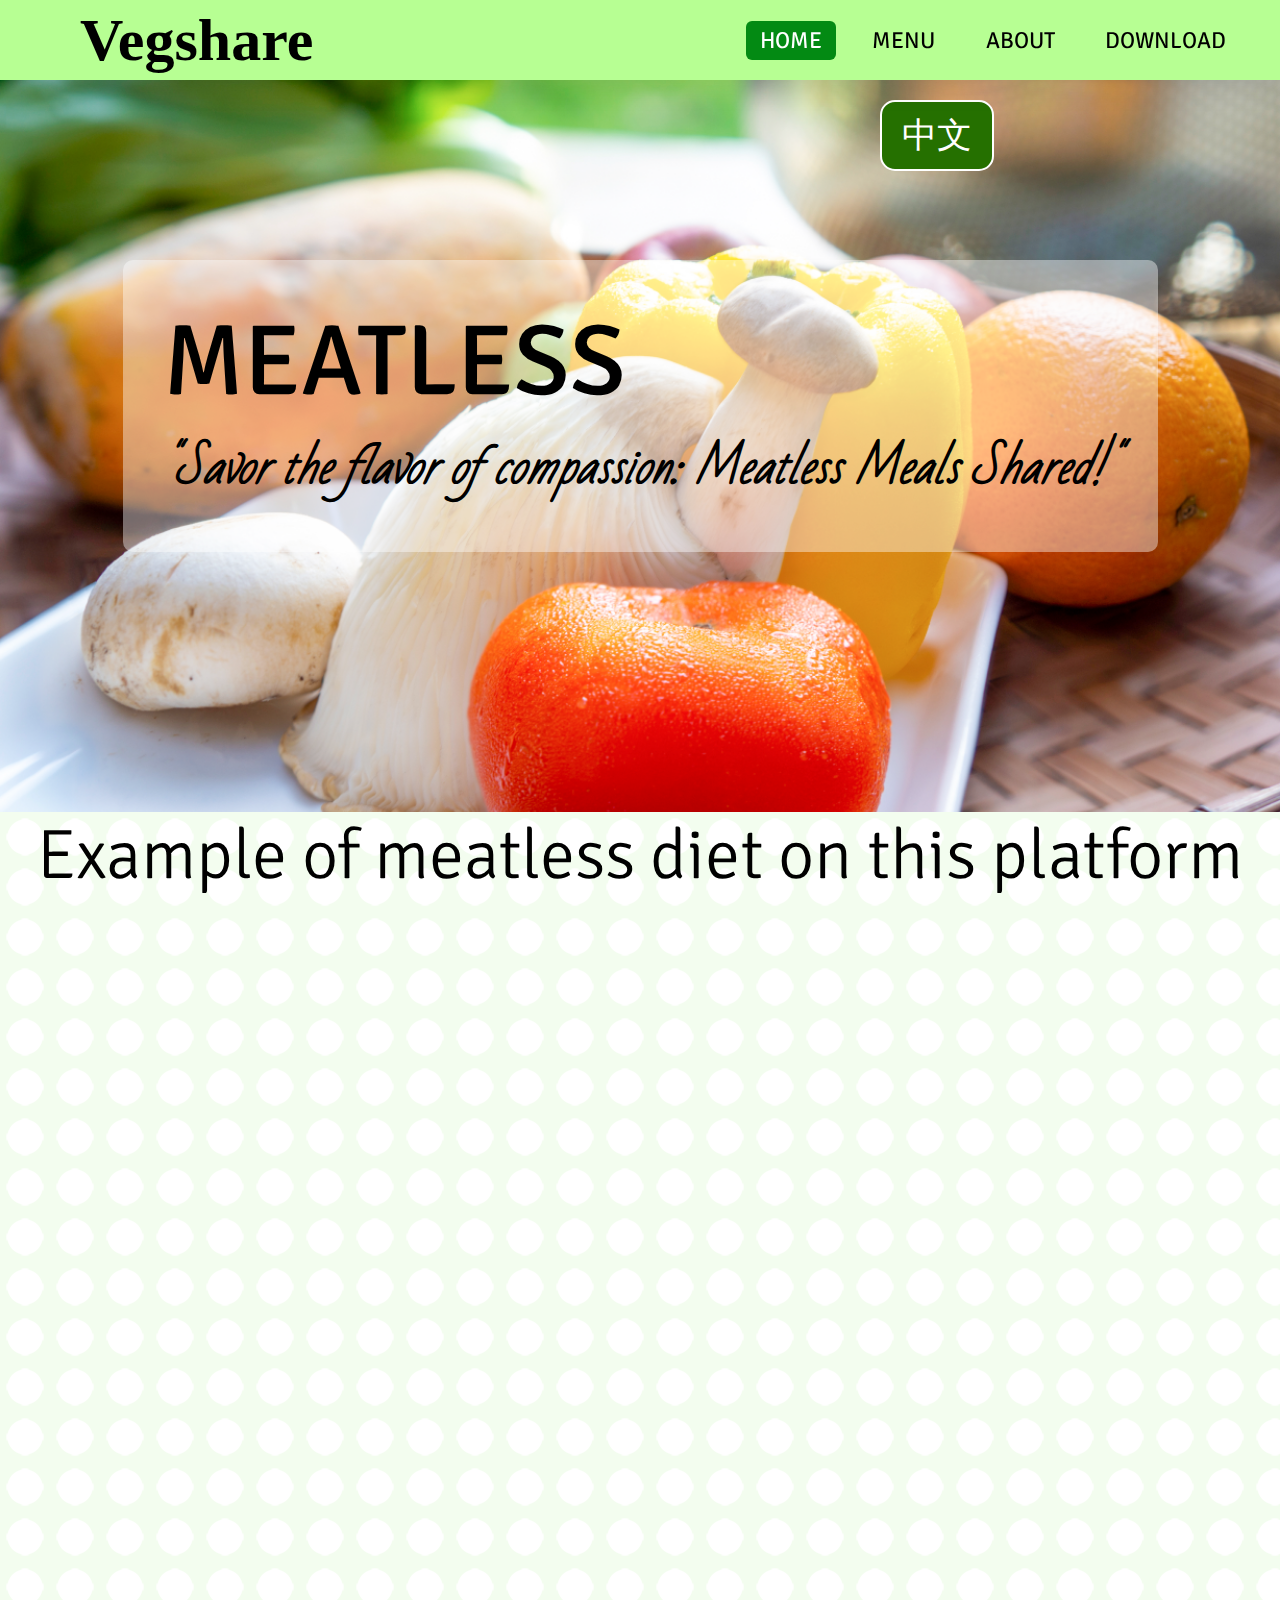
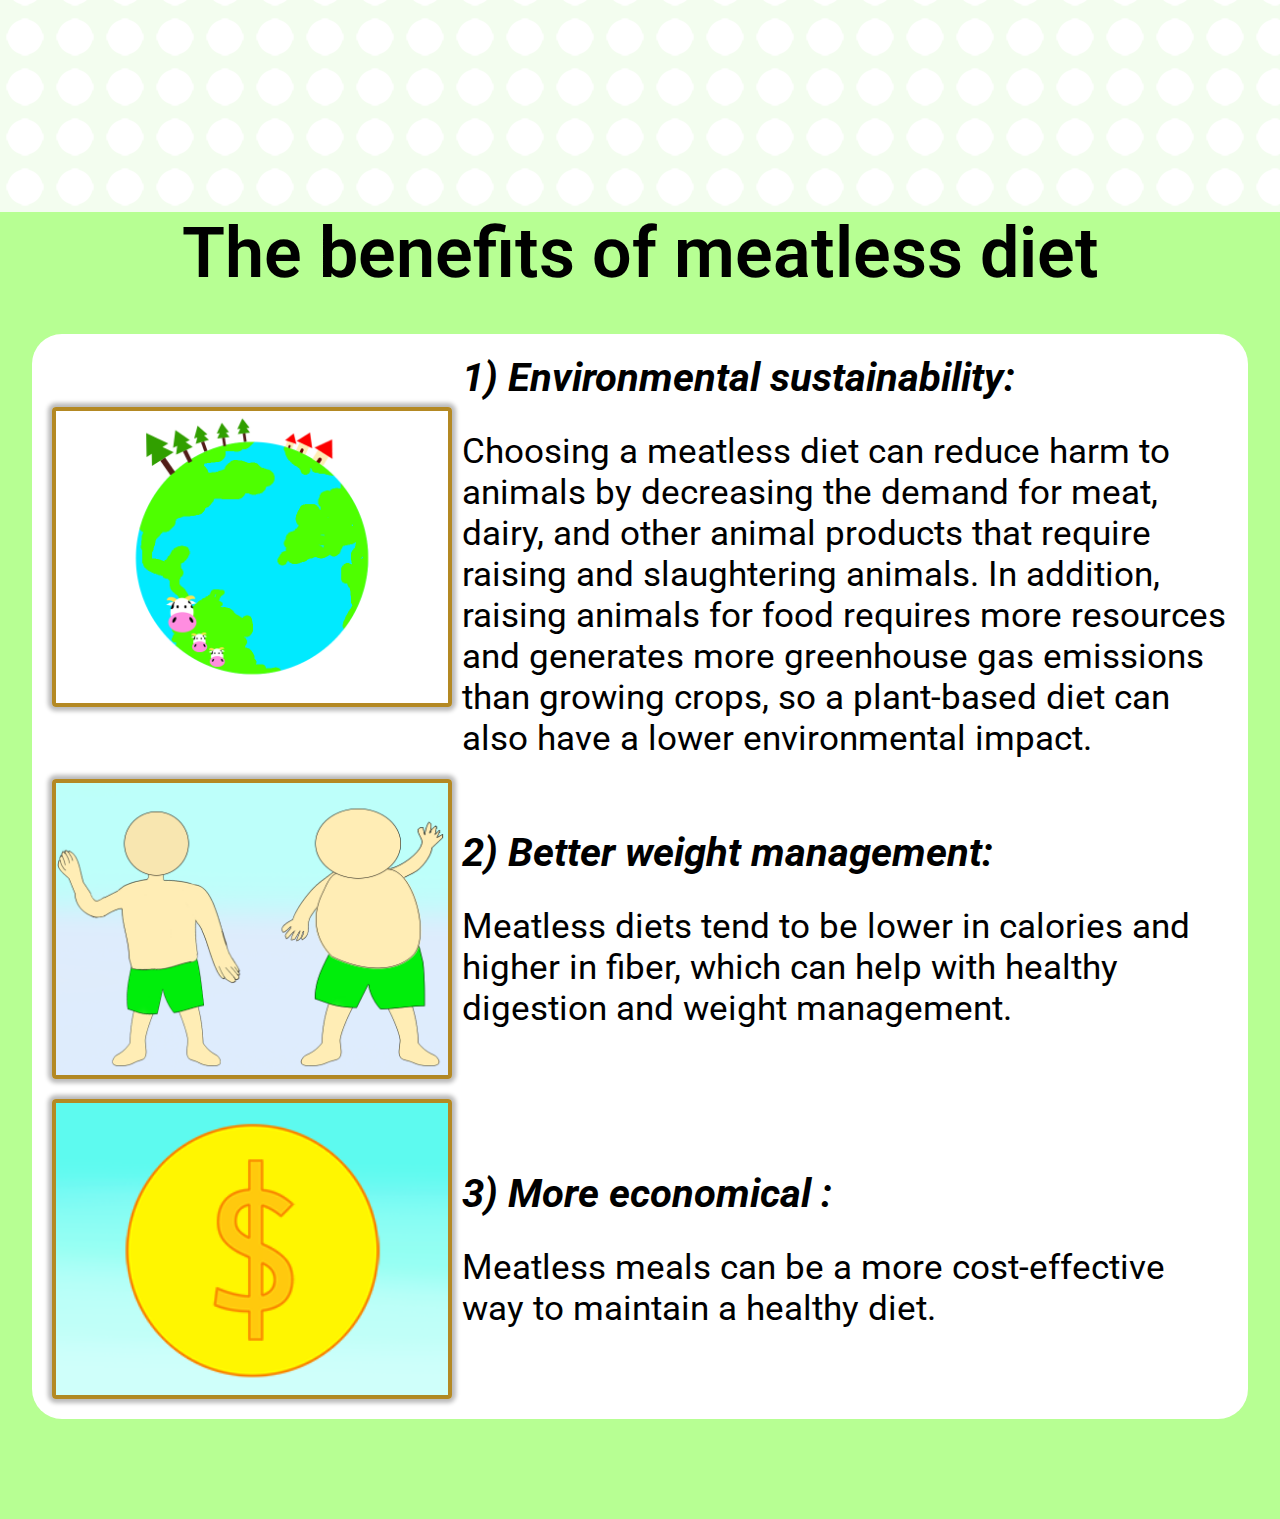
==== index.html @ 1fb8c4eb "Update index.html" ====
<!DOCTYPE html>
<head>
    <meta charset="utf-8"> 
    <title>Vegshare</title>
    <meta name="description" content="Vegshare is a website that provide a number of meatless recipes .">
    <meta name="viewport" content="width=device-width, initial-scale=1.0">
    <meta name="google-site-verification" content="aGFj1rAkS5GppEM7nQME4K8hvam6ZfnwNEAxC1Ze-cw" />
    <link rel="stylesheet" href="css/main.css">
    
    <link rel="preconnect" href="https://fonts.googleapis.com">
    <link rel="preconnect" href="https://fonts.gstatic.com" crossorigin>
    <link href="https://fonts.googleapis.com/css2?family=ZCOOL+KuaiLe&display=swap" rel="stylesheet">
    
    <link rel="preconnect" href="https://fonts.googleapis.com">
    <link rel="preconnect" href="https://fonts.gstatic.com" crossorigin>
    <link href="https://fonts.googleapis.com/css2?family=Signika+Negative:wght@500&display=swap" rel="stylesheet">
    
    <link rel="preconnect" href="https://fonts.googleapis.com">
    <link rel="preconnect" href="https://fonts.gstatic.com" crossorigin>
    <link href="https://fonts.googleapis.com/css2?family=Bad+Script&display=swap" rel="stylesheet">
    
    <link rel="preconnect" href="https://fonts.googleapis.com">
    <link rel="preconnect" href="https://fonts.gstatic.com" crossorigin>
    <link href="https://fonts.googleapis.com/css2?family=Noto+Sans+SC:wght@100&family=Noto+Serif+SC:wght@200&display=swap" rel="stylesheet">
    
    <link rel="preconnect" href="https://fonts.googleapis.com">
    <link rel="preconnect" href="https://fonts.gstatic.com" crossorigin>
    <link href="https://fonts.googleapis.com/css2?family=Roboto:ital,wght@0,100;0,300;0,400;0,500;0,700;0,900;1,100;1,300;1,400;1,500;1,700;1,900&display=swap" rel="stylesheet">
    </head>
    
    <script defer src="js/header.js"></script>
    <script defer src="js/navHeader.js"></script>
    <script defer src="js/naviconanimation.js"></script>
    <script defer src="js/language.js"></script>
    <script defer src="js/stopnavheaderscrolldown.js"></script>
    <!-- <script defer src="js/itemNavHeader.js"></script> -->
    <section>
        <div id="navHeader"></div>
    
    
        
        <div class="mandarin" id="mandarin">
            <div class="image">
                <div class="grid-between-btnlanguage-home-1">
                    <div class="btnlanguge-element">
                        <div class="btnlanguage-element-grid">
                            <div class="left-btnlanguage"></div>
                            <div class="position-btnlanguage">
                                <button class="btnlanguage nav-btn-font" id="btnlanguage" onclick="changelanguage()">
                                    ENGLISH</button>
                            </div>
                            <div class="right-btnlanguage"></div>
            
                        </div>
                        </div>
                <div class="home-1">
                    <div class="home-1-box">
                    
                        <h1 class="t1 home-1-mandarin">蔬食</h1>
                        <p class="home-1-p1 home-1-mandarin">健康、美味可口及多元化料理食谱(分享平台)</p>
                        
                                </div>
                </div>
    
                </div>
    
    </div>
    <div class="home-2">
        <div class="home-2-bg">
        <div class="home-2-bg-circle">
        <div class="margin-title">
            <p class="home-2-title home-1-mandarin">本平台蔬食范例</p>
        </div>
    </div></div></div>
    <div class="home-3">
        <div class="home-3-top">
        <p class="home-3-title home-1-mandarin">蔬食的好处</p>
        </div>
        <div class="home-3-container">
        <div class="home-3-arrange">
            <div class="home-3-item">
            <div class="home-3-image home-3-1-image"></div>
            
            <div class="home-3-p">
                <p class="home-3-1 small-title-mandarin">1) 保护我们的家园：</p>
                <p class="home-3-1 under-small-title-mandarin">选择蔬食可以减少对肉类、奶制品和其他需要饲养和屠宰动物的动物产品的需求，从而减少对动物的伤害。 此外，与种植农作物相比，饲养动物作为食物需要更多的资源并产生更多的温室气体排放，因此植物性饮食对环境的影响也较小。</p>
            </div></div>
        
            <div class="home-3-item">
                <div class="home-3-image home-3-2-image"></div>
                
                <div class="home-3-p">
                    <p class="home-3-1 small-title-mandarin">2) 减少身体消化负担：</p>
                    <p class="home-3-1 under-small-title-mandarin">蔬食往往卡路里含量较低，纤维含量较高。因为蔬食比起荤食对人体消化的负担较低，所以身体自然不容易过胖，身体灵活性也更好。有一个健康及灵活的身体太重要了。</p>
                </div></div>
    
                <div class="home-3-item">
                    <div class="home-3-image home-3-3-image"></div>
                    
                    <div class="home-3-p">
                        <p class="home-3-1 small-title-mandarin">3) 实惠：</p>
                        <p class="home-3-1 under-small-title-mandarin">蔬食价格比较实惠，因为荤食需要大量喂养动物，同时需要更多的食物提供动物们吃。如此一来，这也是减少了不少的家庭经济负担了。</p>
                    </div></div>
            </div>
        </div>
        </div>
    
    </div>
    <div class="english" id="english">
        <div class="image">
                        <div class="grid-between-btnlanguage-home-1">
                            <div class="btnlanguage-element-grid">
                                <div class="left-btnlanguage"></div>
                                <div class="position-btnlanguage">
                                    <button class="btnlanguage nav-btn-font" id="btnlanguage" onclick="changelanguage()">中文</button>
                                </div>
                                <div class="right-btnlanguage"></div>
                
                            </div>
        <div class="home-1">
            <div class="home-1-box">
            
                <h1 class="t1 home-1-english">MEATLESS</h1>
                <p class="home-1-p1" style="font-family: 'Bad Script', cursive; font-weight: 600; ">"Savor the flavor of compassion: Meatless Meals Shared!"</p>
                
                        </div>
                        
        </div></div>
        
    
    </div>
    <div class="home-2">
        <div class="home-2-bg">
        <div class="home-2-bg-circle">
        <div class="margin-title">
            <p class="home-2-title home-1-english">Example of meatless diet on this platform</p>
        </div>
    </div></div></div>
    <div class="home-3">
        <div class="home-3-top">
        <p class="home-3-title home-3-title-english">The benefits of meatless diet</p>
        </div>
        <div class="home-3-container">
            <div class="home-3-arrange">
                <div class="home-3-item">
                <div class="home-3-image home-3-1-image"></div>
                
                <div class="home-3-p">
                    <p class="home-3-1 small-title-english">1) Environmental sustainability:</p>
                    <p class="home-3-1 under-small-title-english">Choosing a meatless diet can reduce harm to animals by decreasing the demand for meat, dairy, and other animal products that require raising and slaughtering animals. In addition, raising animals for food requires more resources and generates more greenhouse gas emissions than growing crops, so a plant-based diet can also have a lower environmental impact.</p>
                </div></div>
            
                <div class="home-3-item">
                    <div class="home-3-image home-3-2-image"></div>
                    
                    <div class="home-3-p">
                        <p class="home-3-1 small-title-english">2) Better weight management:</p>
                        <p class="home-3-1 under-small-title-english">Meatless diets tend to be lower in calories and higher in fiber, which can help with healthy digestion and weight management.</p>
                    </div></div>
    
                    <div class="home-3-item">
                        <div class="home-3-image home-3-3-image"></div>
                        
                        <div class="home-3-p">
                            <p class="home-3-1 small-title-english">3) More economical :</p>
                            <p class="home-3-1 under-small-title-english">Meatless meals can be a more cost-effective way to maintain a healthy diet.</p>
                        </div></div>
    
                </div>
            </div>
    </div>
                    </div>
                    
    
                    
    </div>
    </section>
    <style>
    
    
    
    </style>
    <script>
    
    
    
    
    </script>
---- css/main.css ----
:root{
    font-size: 62.5%;
}
label,
input,
textarea,
button,
select,
a {
    -webkit-tap-highlight-color: transparent;
}
*{
padding: 0;
margin: 0;
text-decoration: none;
list-style: none;
box-sizing: border-box;
font-family: montserrat;
}
nav{
background: rgb(183, 255, 147);
height: 8rem;
width: 100%;
align-items: center;
display: flex;
flex-wrap: nowrap;
flex-direction: row;
box-shadow: 0 12px 20px 0 rgba(0, 0, 0, 0.1);
position: fixed;
z-index: 9000;
}
.navHeader {
    display: flex;
}
/*scroll bar nav to visible or hide*/
.scroll-down  .navbar{
    transform: translate3d(0, -150%, 0);
}
.scroll-up .navbar {
    transition: transform 0.3s;
}

label.logo{
color: rgb(0, 0, 0);
font-size: 6rem;
position: absolute;
margin-left: 8rem;
font-weight: 600;
order: 1;
}
nav ul{
position: absolute;
right: 3rem;
order: 2;

}
nav ul li{
display: inline-block;
margin: 1rem;
}
nav ul li a{
color: rgb(0, 0, 0);
font-size: 2.3rem;
text-transform: uppercase;
padding: .5rem 1.4rem;
border-radius: .6rem;
}
.mobileHome {
    display: block;
}
.nav-btn-font {
font-family: 'Signika Negative';
}
.nav-btn-font-mandarin {
font-family: 'Noto Sans SC';
}
a.active,a:hover{
background-color: rgb(3, 138, 19);
color: #ffffff;
}
a:hover{
background-color: rgb(0, 199, 0);
transition: 0.3s;
}
.checkbtn{
font-size: 10rem;
color: rgb(224, 253, 253);
position: static;
cursor: pointer;
display: none;
}

#check{
display: none;
}
.seperate{
display: none;
}
.image {
padding-bottom: 26rem; 
background: url("../images/DSC03379.png");
background-repeat: no-repeat;
background-position: center;
background-size: cover;
}
.t1{
font-size: 10rem;
font-weight: 500;
color: rgb(0, 0, 0); 
}
.home-1-mandarin {
font-family: 'ZCOOL KuaiLe', 'Noto Sans SC';
}
.home-1-english {
font-family: 'Signika Negative', sans-serif, 'Franklin Gothic Medium', 'Arial Narrow', Arial, sans-serif;
}
.btnlanguage-element-grid {
display: grid;
width: 100%;
height: 25rem;
grid-template-columns: 1fr 30rem 10rem;
grid-template-rows: 1fr 15rem;
grid-template-areas: 
"left-btnlanguage left-btnlanguage left-btnlanguage"
". position-btnlanguage right-btnlanguage";
}
.left-btnlanguage {
    height: 100%;
    grid-area: left-btnlanguage;
}
.right-btnlanguage {
    grid-area: right-btnlanguage;
}
.grid-between-btnlanguage-home-1 {
    display: grid;
    gap: 1rem;
}
.home-1 {
height: fit-content;
display: flex;
justify-content: center;
}
.home-1-box{
width: fit-content;
padding: 4rem 4rem;
background-color: rgba(255, 255, 255, 0.418);
border-radius: 1rem;
display: block;
}
.home-2{
display: block;
width: 100%;
}
.home-1-p1{
font-size: 4.5rem;
color: #000000;
font-weight: 500;
font-style: italic;
}
.home-2-title {
text-align: center;
font-size: 7rem;
font-weight: 100;
}
.english{
display: none;
}
.position-btnlanguage {
    height: 100%;
    align-items: end;
    grid-area: position-btnlanguage;
}
.btnlanguage{
font-size: 3.5rem;
background-color: rgb(37, 112, 0);
color: rgb(255, 255, 255);
padding: 1rem 2rem;
border-radius: 1.5rem;
border-color: white;
border-style: solid;
transition: 0.3s;
}
.btnlanguage:hover{
background-color: rgb(0, 199, 0);
}
.home-2-bg-circle {
background-image: url("../images/circle.png");
z-index: 100;
height: 100rem;
}
.home-2-bg {
background-color: rgb(243, 253, 239);
}
.english .home-2-p2 {
font-size: 5rem;
}
.home-3 {
background-color:rgb(183, 255, 147);
height: fit-content;
display: grid;
gap: 4rem;
position: absolute;
width: 100%;
justify-content: center;
}
.home-3-top {
    justify-self: center;
    margin-left: 1rem;
    margin-right: 1rem;
}
.home-3-container {
background-color: #ffffffea;
border-radius: 3rem;
margin-bottom: 10rem;
width: 130rem;
}
.home-3-arrange {
margin-top: 2rem;
margin-bottom: 2rem;
margin-left: 2rem;
margin-right: 2rem;
display: grid;
gap: 2rem;
}

.home-3-title {
font-size: 7rem;
width: fit-content;
text-align: center;
}
.home-3-title-english {
    font-family: 'Roboto', sans-serif;
    font-weight: 600;
}
.home-3-1 {
font-size: 4rem;
}
.home-3-p {
margin: 0;
display: grid;
gap: 3rem;
}
.small-title-mandarin {
    font-family:'Noto Serif sc';
    font-style: italic;
    font-size: 4rem;
    font-weight: 700;
}
.under-small-title-mandarin {
    font-family: 'Noto Serif sc';
    font-weight: 500;
    color: #000000;
    font-size: 3.5rem;
}
.small-title-english {
    font-family:'Roboto';
    font-style: italic;
    font-size: 4rem;
    font-weight: 700;
}
.under-small-title-english {
    font-family: 'Roboto';
    font-weight: 400;
    color: #000000;
    font-size: 3.5rem;
}

.home-3-1-image {
background-image: url("../images/earth.png");
}
.home-3-2-image {
    background-image: url("../images/obese-and-normal.png");
}
.home-3-3-image {
    background-image: url("../images/economical.png");
}
.home-3-image {
height: 30rem;
background-repeat: no-repeat;
background-size: 100%;
width: 40rem;
border: 0.4rem solid #a87600dc;
box-shadow: 0 0 4px 4px rgba(0, 0, 0, 0.271);
border-radius: 4px;
padding: 5px;
}
.home-3-item {
display: grid;
grid-template-columns: 40rem 1fr;
height: fit-content;
justify-content: center;
align-items: center;
gap: 1rem;
}

@media (max-width: 1300px) {
.home-3-container {
background-color: #ffffff;
width: 95%;
margin-bottom: 10rem;
justify-self: center;
}
}

@media (min-width: 590px) and (max-width: 990px){
nav{
    height: 5rem;
    justify-content: space-evenly;
}
label.logo{
    font-size:5rem;
    position: static;
    width: max-content;
    margin-left: 0;
    }
.hide{
    display: block;
}
.seperate{
display: none;
}
nav ul{
position: static;
display: flex;
flex-direction: row;
align-items: center;
width: auto;
}
nav ul li{
display: block;
}
nav ul li a{
color: rgb(0, 0, 0);
font-size: 2rem;
text-transform: uppercase;
padding: .11rem .5rem;
border-radius: .6rem;
}
a.active,a:hover{
background: rgb(228, 255, 214);
color: #ffffff;
border-color: #b9d7af;
color: #ffffff;
}
a:hover{
background: rgb(139, 193, 113);
transition: 0.3s;
border-color: #92d17b;
color: #ffffff;
transition: 0.1s;
}
nav ul li .active{
color: rgb(0, 0, 0);
font-size: 2.5rem;
text-transform: uppercase;
padding: 0.3rem .7rem;
border-radius: 1rem;
position: static;
} 

.checkbtn{
display: none;
}

.image{
padding-bottom: 8rem; 
}
.btnlanguage{
font-size: 2.5rem;
color: rgb(255, 255, 255);
padding: 1.3rem 2.5rem;
border-radius: 2rem;
}
.t1{
font-size: 5rem;
color: rgb(0, 0, 0);
}
.btnlanguage-element-grid {
    display: grid;
    width: 100%;
    height: 14rem;
    grid-template-columns: 1.5fr 25rem 0.3fr;
    grid-template-rows: 1fr 7rem;
    grid-template-areas: 
    "left-btnlanguage left-btnlanguage left-btnlanguage"
    ". position-btnlanguage right-btnlanguage";
    }
.grid-between-btnlanguage-home-1 {
    gap: 1rem;
}
.home-1-box{
padding: 3rem 3rem;
border-radius: 2rem;
}
.home-1-p1{
font-size: 3rem;
color: #000000;
}
.home-2{
display: block;
}
.home-2-title {
    font-size: 4rem;
    }
.home-3-title {
font-size: 4rem;
}
.home-3-1 {
font-size: 2.5rem;
}
.home-3-item {
    grid-template-columns: 25rem 1fr;
    height: fit-content;
    justify-content: center;
    align-items: center;
    gap: 1rem;
    }

.home-3-image {
    height: 18rem;
    width: 24rem;
    }
}

@media (max-width: 591px){
nav{
height: 5.5rem;
justify-content: space-evenly;
}
label.logo{
width: max-content;
font-size: 4.2rem;
margin-left: 0;
position: static;
order: -2;
}
.hide{
    display: none;
}
.checkbtn{
    display: flex;
    z-index: 2000;
    position: static;
    order: 2;
}

.image {
padding-bottom: 20rem; 
}
.seperate {
    width: 100%;
    height: 100vh;
    display: block;
    background-color: rgba(255, 255, 255, 0.89);
    top: 0px;
    left: -100%;
    position: fixed;
    transition: all .5s;
    z-index: 1000;
}
.seperate-container {
    margin-top: 10rem;
}
.seperate li {
    display: flex;
    flex-direction: column;
    flex-wrap: wrap;
    justify-content: flex-start;
    align-content: center;
    margin: 8rem;
}
.seperate li a{
    font-size: 4rem;
    color: rgb(0, 0, 0);
    transition: 0.01s;
}
.seperate li:hover{
    background-color: #ffffff00;
    color: #ffffff00;
}
.seperate li a:hover{
    border-bottom: 5px solid rgb(0, 65, 8);
    background-color: #ffffff00;
}
    nav ul li .active{
    font-size: 2rem;
    padding: 0.3rem 0.6rem;
    border-radius: 1rem;
    border-style: solid;
    border-color: #c1e0b6;
    background: rgb(228, 255, 214);
    color: #000000;
    position: static;
    align-self: center;
}
a.active:hover{
    background: rgb(156, 212, 124);
    color: #ffffff;
    }
nav ul {
    position: static;
    order: -1;
    width: max-content;
    display: flex;
    align-items: center;
}
nav ul li{
display: inline-flex;
flex: 1;
}
.icon-menu {
    height: 100%;
    order: 3;
    align-items: center;
}
#check:checked ~ .seperate {
    left: 0;
}
.bar1, .bar2, .bar3 {
width: 30px;
height: 4.5px;
border-radius: 4.5px;
background-color: #000000;
transition: 0.3s; 
}
.navm {
    display: grid;
    gap: 6px;
    height: 25.5px;
}
    .checkbtn-a:hover {
        background-color: rgba(3, 138, 19, 0);
    }
.iconchange .bar1 {
transform: translate(0, 10.525px) rotate(-45deg);
}

.iconchange .bar2 {
    opacity: 0;
}

.iconchange .bar3 {
transform: translate(0, -10.525px) rotate(45deg);
}

.btnlanguage-element-grid {
display: grid;
width: 100%;
height: 16rem;
grid-template-columns: 1fr 13.2rem 0.2fr;
grid-template-rows: 1fr 7rem;
grid-template-areas: 
"left-btnlanguage left-btnlanguage left-btnlanguage"
". position-btnlanguage right-btnlanguage";
}
.btnlanguage{
font-size: 2.6rem;
color: rgb(255, 255, 255);
padding: 0.8rem 1.3rem;
border-radius: 1.3rem;
right: 5rem;
top: 16rem;
}

.t1{
font-size: 5rem;
color: rgb(0, 0, 0);
}
.grid-between-btnlanguage-home-1 {
    gap: 2rem;
}
.home-1 {
height: fit-content;
}
.home-1-box{
margin-left: 1rem;
margin-right: 1rem;
padding: 2rem 2rem;
border-radius: 1rem;
}
.home-3-arrange {
    margin-top: 1rem;
    margin-bottom: 1rem;
    margin-left: 1rem;
    margin-right: 1rem;
    display: grid;
    gap: 1rem;
    }
.home-1-p1{
font-size: 2.5rem;
color: #000000;
}
.home-2{
display: block;
}
.home-2-title {
    font-size: 3.7rem;
    }
.home-2-p2 {
font-size: 7rem;
font-weight: 100;
font-family: 'Noto Sans SC', sans-serif;
}
.home-3 {
    background-color:rgb(183, 255, 147);
    height: fit-content;
    display: grid;
    gap: 2rem;
    position: absolute;
    width: 100%;
    justify-content: center;
    }
.home-3-title {
font-size: 3.7rem;
}
.home-3-1 {
font-size: 2.5rem;
}

.home-3-image {
    height: 18rem;
    background-repeat: no-repeat;
    background-size: 100%;
    width: 24rem;
    grid-area: home-3-image;
    justify-self: center;
    }
.home-3-p {
    margin: 0;
    grid-area: home-3-p;
    gap: 1.5rem;
    }
.home-3-item {
    display: grid;
    grid-template-columns: 1fr;
    grid-template-rows: 19.3rem 1fr;
    justify-content: center;
    align-items: center;
    grid-template-areas: 
    "home-3-image"
    "home-3-p";
    }
    .home-3-container {
        border-radius: 3rem;
        margin-bottom: 10rem;
        width: 97%;
        }
}
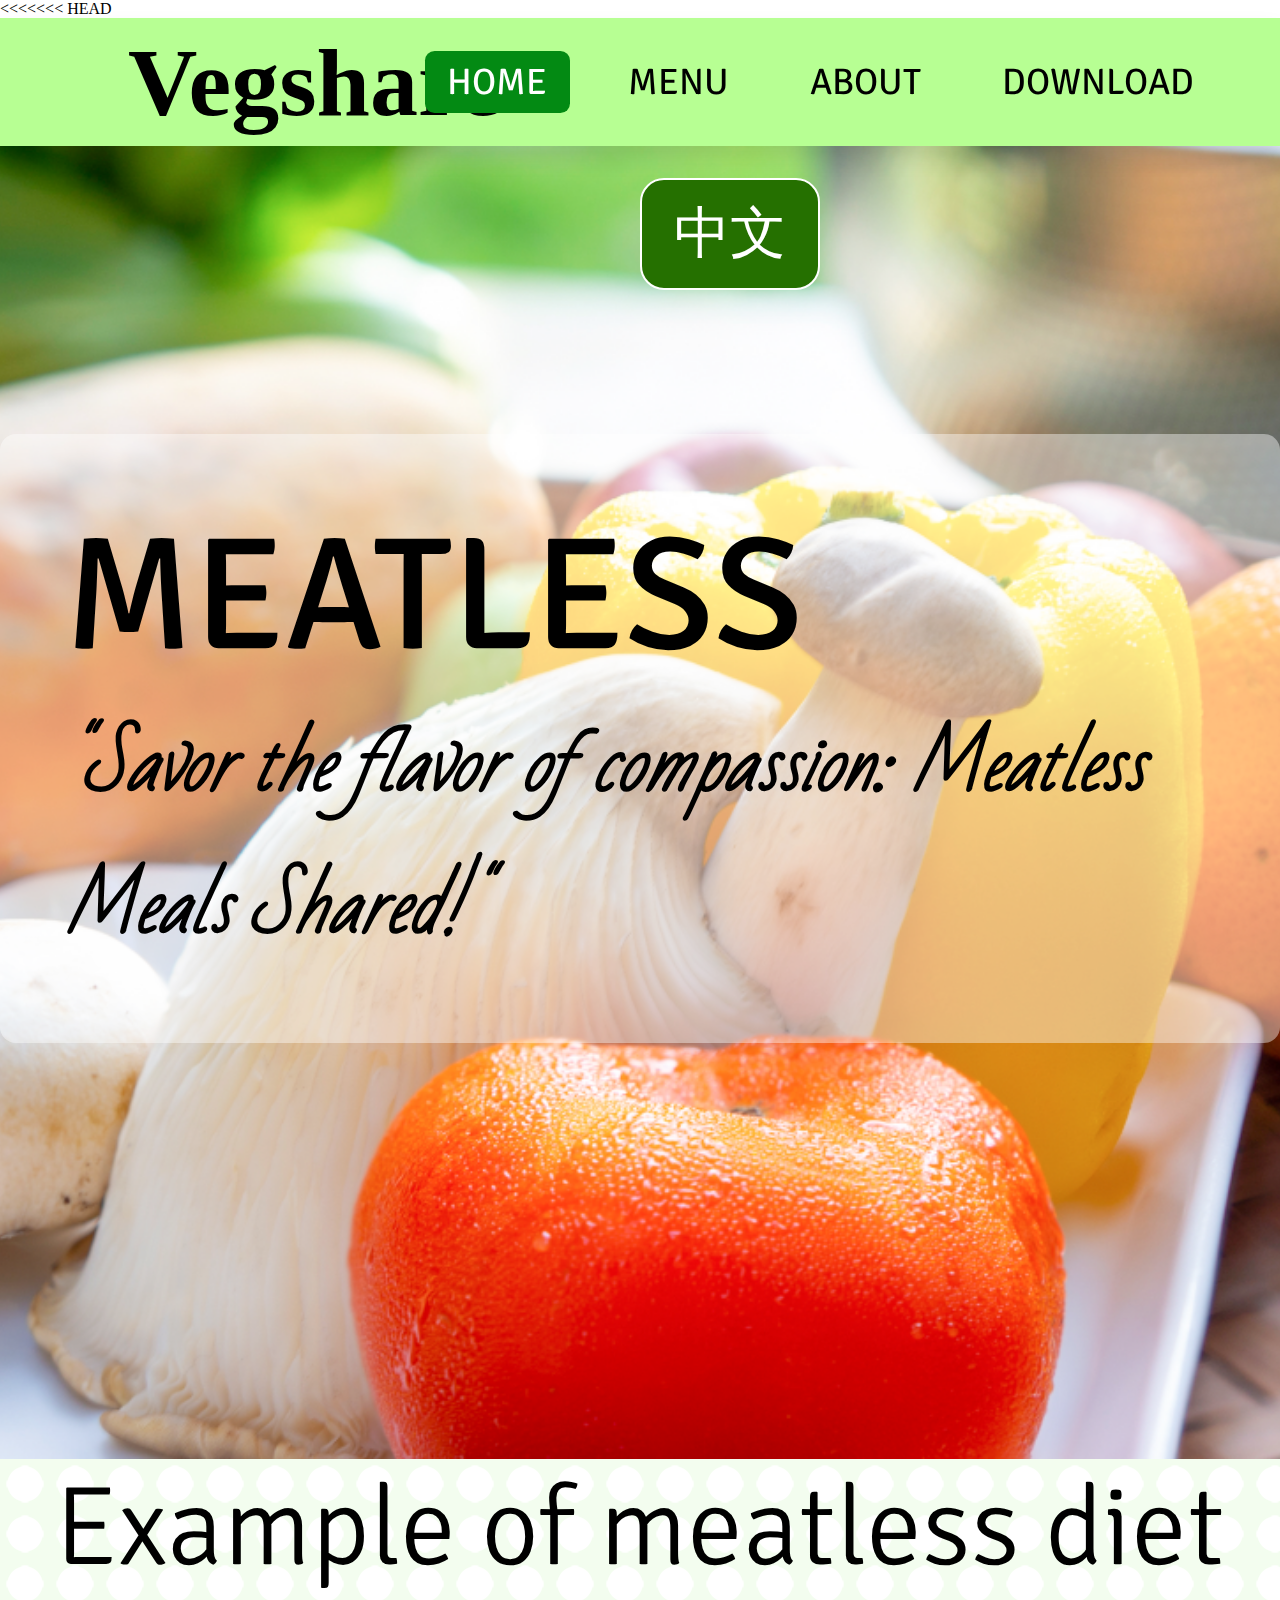
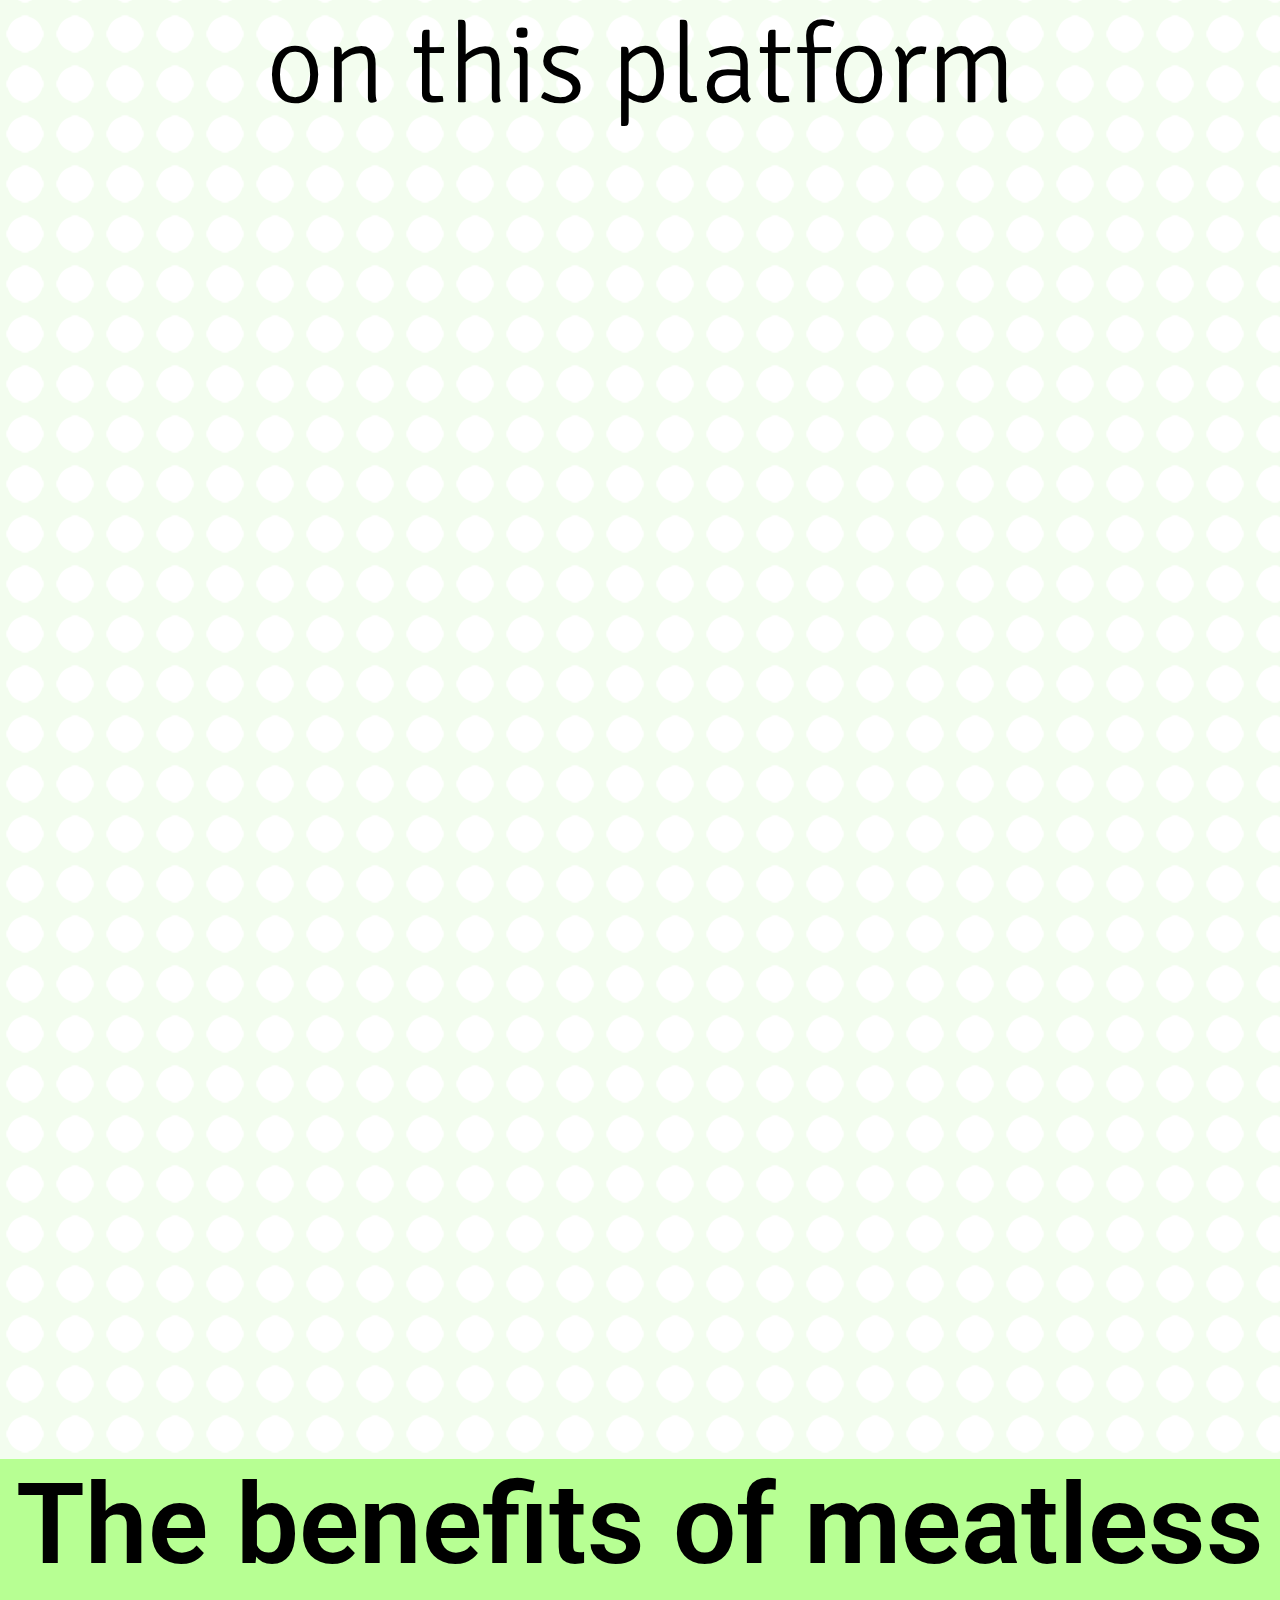
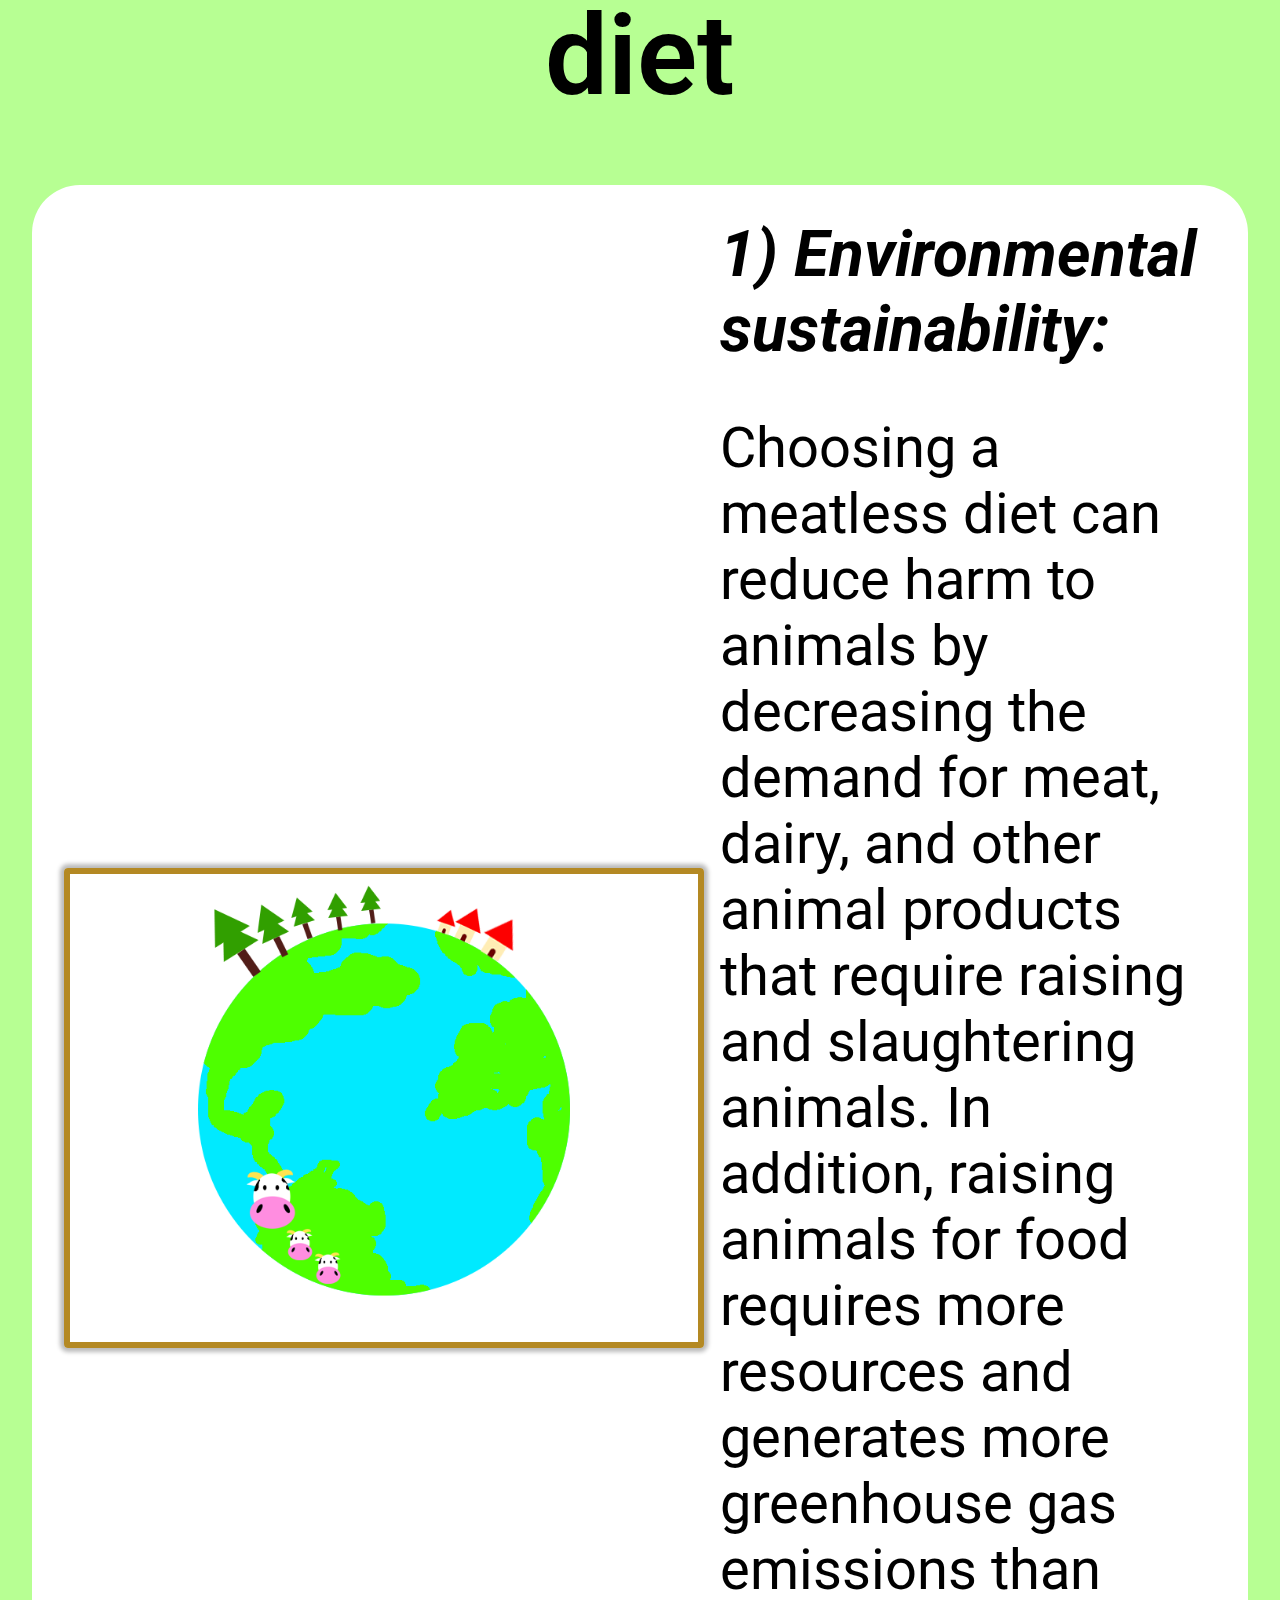
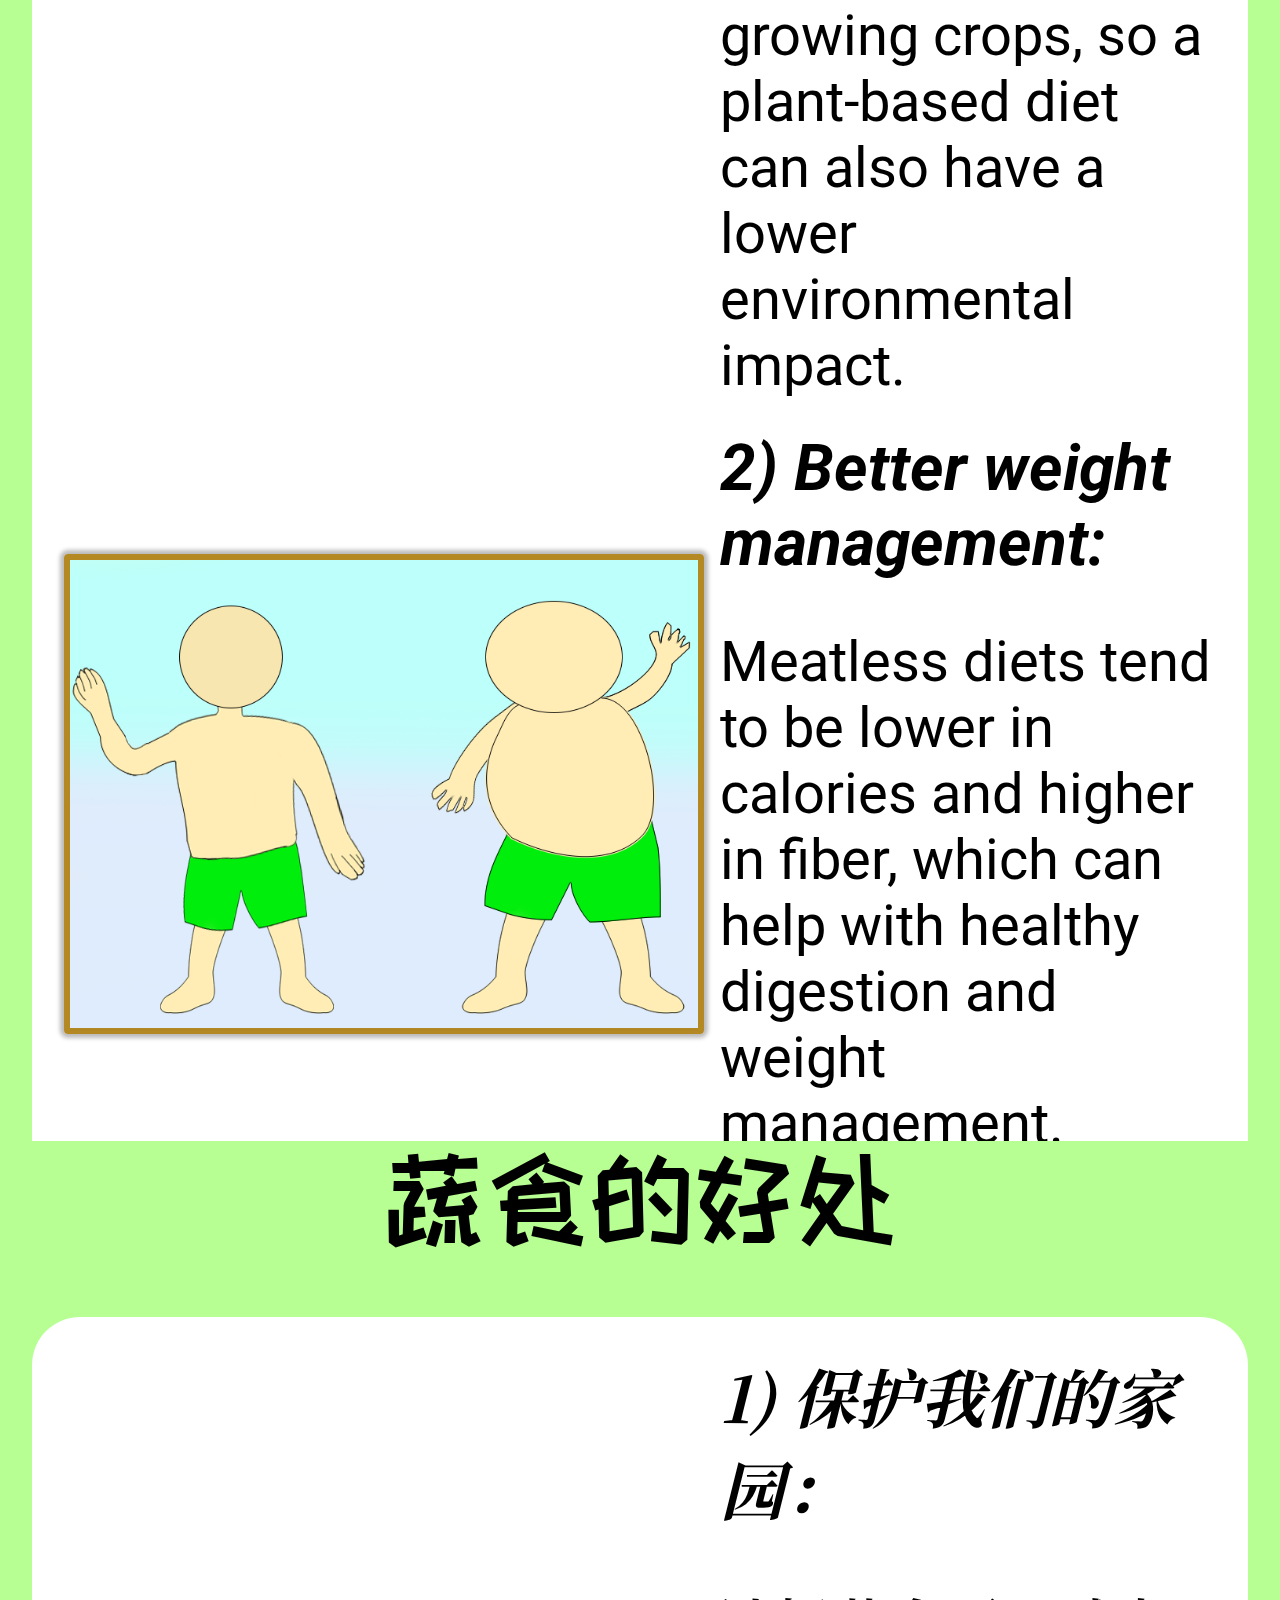
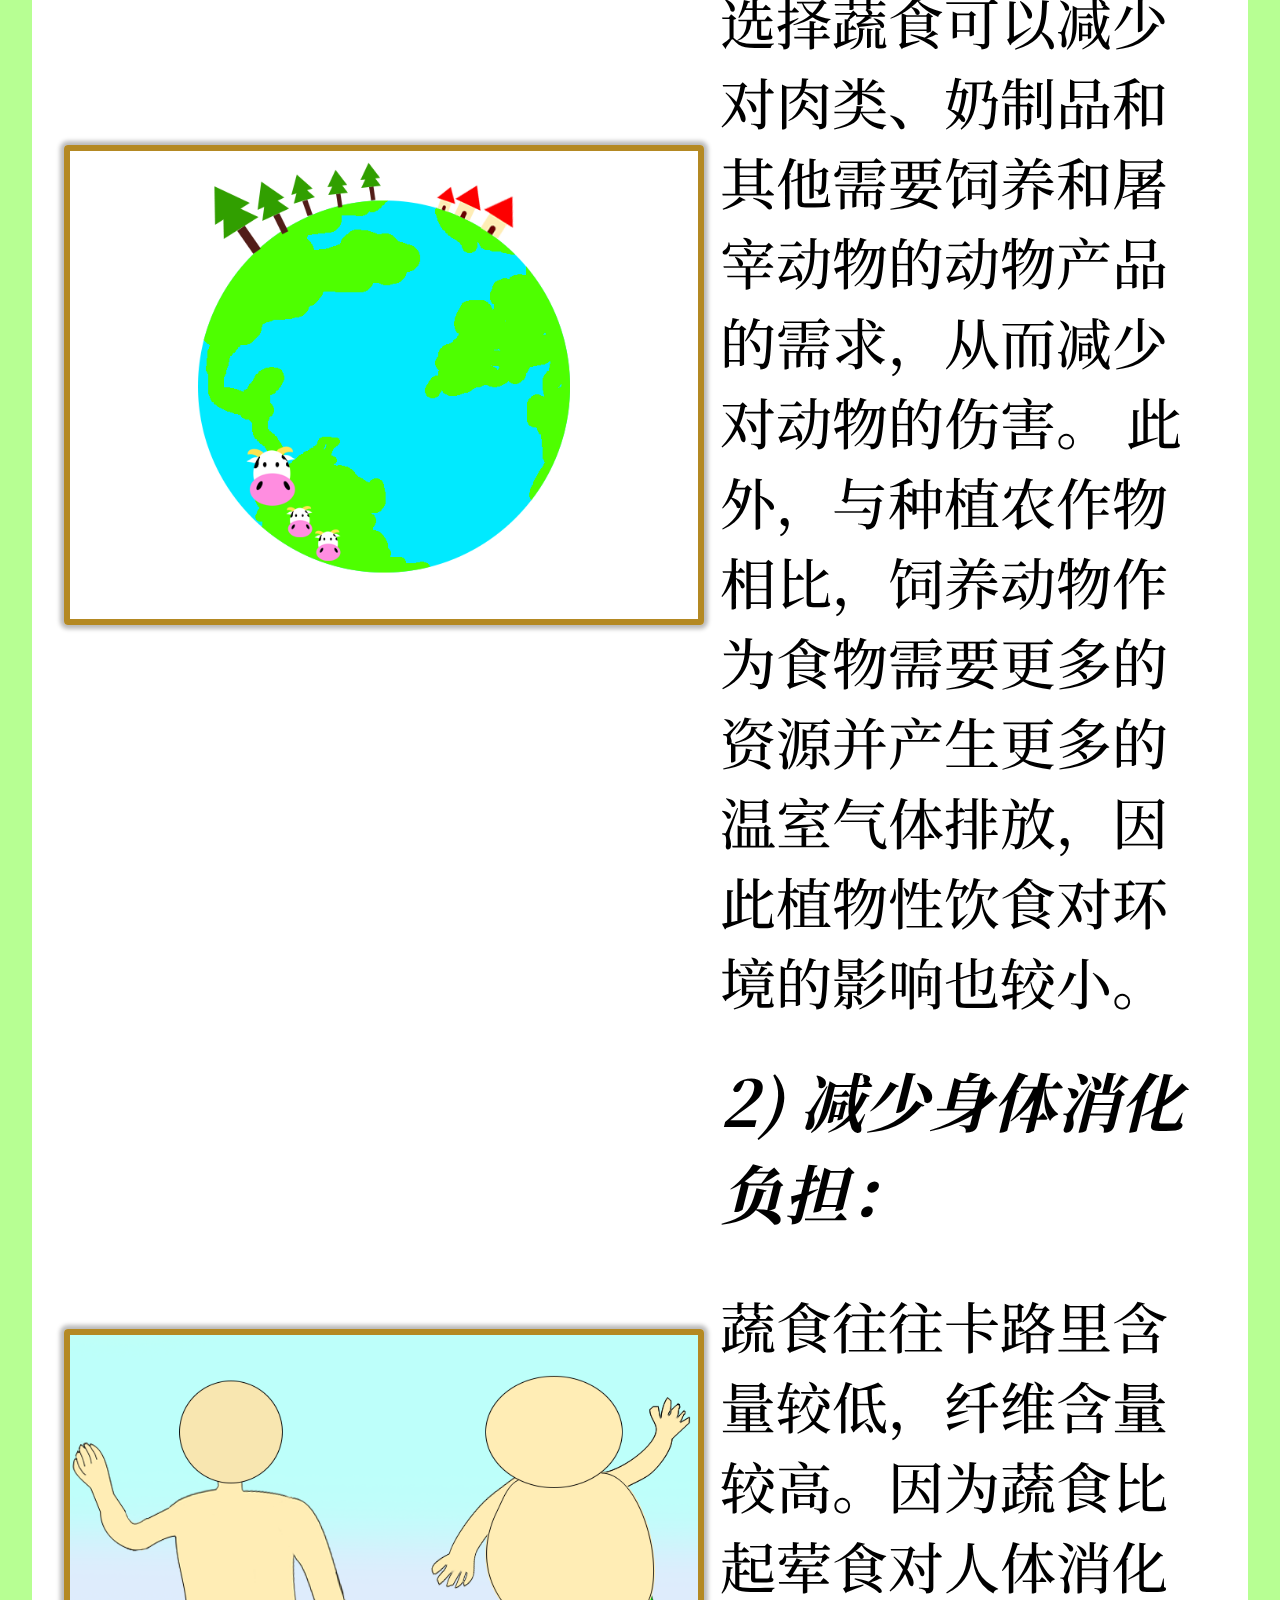
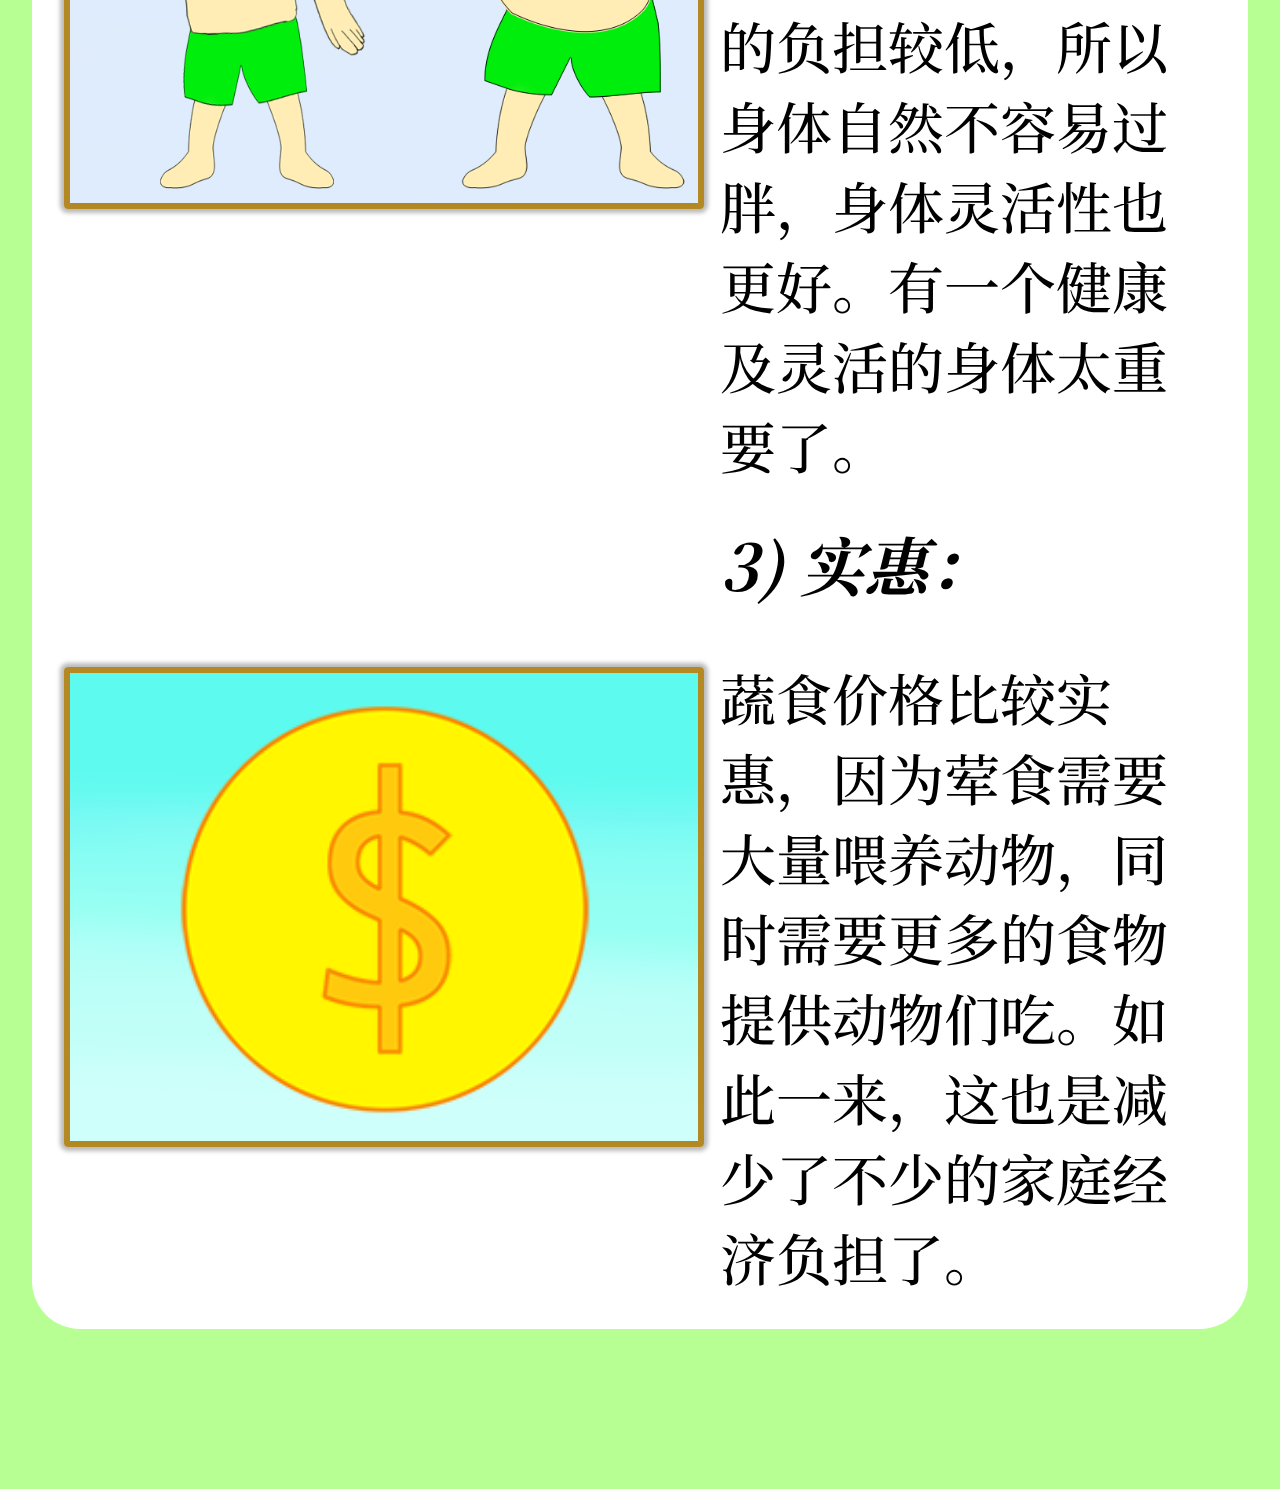
==== commit f885913e: "Update index.html" ====
--- a/index.html
+++ b/index.html
@@ -1,3 +1,4 @@
+<<<<<<< HEAD
 <!DOCTYPE html>
 <head>
     <meta charset="utf-8"> 
@@ -5,6 +6,7 @@
     <meta name="description" content="Vegshare is a website that provide a number of meatless recipes .">
     <meta name="viewport" content="width=device-width, initial-scale=1.0">
     <meta name="google-site-verification" content="aGFj1rAkS5GppEM7nQME4K8hvam6ZfnwNEAxC1Ze-cw" />
+    <meta name="msvalidate.01" content="109DC173E16350E43F48EC2F4B2CC106" />
     <link rel="stylesheet" href="css/main.css">
     
     <link rel="preconnect" href="https://fonts.googleapis.com">
@@ -34,6 +36,7 @@
     <script defer src="js/language.js"></script>
     <script defer src="js/stopnavheaderscrolldown.js"></script>
     <!-- <script defer src="js/itemNavHeader.js"></script> -->
+   <body>
     <section>
         <div id="navHeader"></div>
     
@@ -174,7 +177,7 @@
     
                     
     </div>
-    </section>
+    </section></body>
     <style>
     
     
@@ -187,3 +190,196 @@
     
     </script>
     
+=======
+<!DOCTYPE html>
+<head>
+    <meta charset="utf-8"> 
+    <title>Vegshare</title>
+    <meta name="description" content="Vegshare is a website that provide a number of meatless recipes .">
+    <meta name="viewport" content="width=device-width, initial-scale=1.0">
+    <meta name="google-site-verification" content="aGFj1rAkS5GppEM7nQME4K8hvam6ZfnwNEAxC1Ze-cw" />
+    <meta name="msvalidate.01" content="109DC173E16350E43F48EC2F4B2CC106" />
+    <link rel="stylesheet" href="css/main.css">
+    
+    <link rel="preconnect" href="https://fonts.googleapis.com">
+    <link rel="preconnect" href="https://fonts.gstatic.com" crossorigin>
+    <link href="https://fonts.googleapis.com/css2?family=ZCOOL+KuaiLe&display=swap" rel="stylesheet">
+    
+    <link rel="preconnect" href="https://fonts.googleapis.com">
+    <link rel="preconnect" href="https://fonts.gstatic.com" crossorigin>
+    <link href="https://fonts.googleapis.com/css2?family=Signika+Negative:wght@500&display=swap" rel="stylesheet">
+    
+    <link rel="preconnect" href="https://fonts.googleapis.com">
+    <link rel="preconnect" href="https://fonts.gstatic.com" crossorigin>
+    <link href="https://fonts.googleapis.com/css2?family=Bad+Script&display=swap" rel="stylesheet">
+    
+    <link rel="preconnect" href="https://fonts.googleapis.com">
+    <link rel="preconnect" href="https://fonts.gstatic.com" crossorigin>
+    <link href="https://fonts.googleapis.com/css2?family=Noto+Sans+SC:wght@100&family=Noto+Serif+SC:wght@200&display=swap" rel="stylesheet">
+    
+    <link rel="preconnect" href="https://fonts.googleapis.com">
+    <link rel="preconnect" href="https://fonts.gstatic.com" crossorigin>
+    <link href="https://fonts.googleapis.com/css2?family=Roboto:ital,wght@0,100;0,300;0,400;0,500;0,700;0,900;1,100;1,300;1,400;1,500;1,700;1,900&display=swap" rel="stylesheet">
+    </head>
+    
+    <script defer src="js/header.js"></script>
+    <script defer src="js/navHeader.js"></script>
+    <script defer src="js/naviconanimation.js"></script>
+    <script defer src="js/language.js"></script>
+    <script defer src="js/stopnavheaderscrolldown.js"></script>
+    <!-- <script defer src="js/itemNavHeader.js"></script> -->
+   <body>
+    <section>
+        <div id="navHeader"></div>
+    
+    
+        
+        <div class="mandarin" id="mandarin">
+            <div class="image">
+                <div class="grid-between-btnlanguage-home-1">
+                    <div class="btnlanguge-element">
+                        <div class="btnlanguage-element-grid">
+                            <div class="left-btnlanguage"></div>
+                            <div class="position-btnlanguage">
+                                <button class="btnlanguage nav-btn-font" id="btnlanguage" onclick="changelanguage()">
+                                    ENGLISH</button>
+                            </div>
+                            <div class="right-btnlanguage"></div>
+            
+                        </div>
+                        </div>
+                <div class="home-1">
+                    <div class="home-1-box">
+                    
+                        <h1 class="t1 home-1-mandarin">蔬食</h1>
+                        <p class="home-1-p1 home-1-mandarin">健康、美味可口及多元化料理食谱(分享平台)</p>
+                        
+                                </div>
+                </div>
+    
+                </div>
+    
+    </div>
+    <div class="home-2">
+        <div class="home-2-bg">
+        <div class="home-2-bg-circle">
+        <div class="margin-title">
+            <p class="home-2-title home-1-mandarin">本平台蔬食范例</p>
+        </div>
+    </div></div></div>
+    <div class="home-3">
+        <div class="home-3-top">
+        <p class="home-3-title home-1-mandarin">蔬食的好处</p>
+        </div>
+        <div class="home-3-container">
+        <div class="home-3-arrange">
+            <div class="home-3-item">
+            <div class="home-3-image home-3-1-image"></div>
+            
+            <div class="home-3-p">
+                <p class="home-3-1 small-title-mandarin">1) 保护我们的家园：</p>
+                <p class="home-3-1 under-small-title-mandarin">选择蔬食可以减少对肉类、奶制品和其他需要饲养和屠宰动物的动物产品的需求，从而减少对动物的伤害。 此外，与种植农作物相比，饲养动物作为食物需要更多的资源并产生更多的温室气体排放，因此植物性饮食对环境的影响也较小。</p>
+            </div></div>
+        
+            <div class="home-3-item">
+                <div class="home-3-image home-3-2-image"></div>
+                
+                <div class="home-3-p">
+                    <p class="home-3-1 small-title-mandarin">2) 减少身体消化负担：</p>
+                    <p class="home-3-1 under-small-title-mandarin">蔬食往往卡路里含量较低，纤维含量较高。因为蔬食比起荤食对人体消化的负担较低，所以身体自然不容易过胖，身体灵活性也更好。有一个健康及灵活的身体太重要了。</p>
+                </div></div>
+    
+                <div class="home-3-item">
+                    <div class="home-3-image home-3-3-image"></div>
+                    
+                    <div class="home-3-p">
+                        <p class="home-3-1 small-title-mandarin">3) 实惠：</p>
+                        <p class="home-3-1 under-small-title-mandarin">蔬食价格比较实惠，因为荤食需要大量喂养动物，同时需要更多的食物提供动物们吃。如此一来，这也是减少了不少的家庭经济负担了。</p>
+                    </div></div>
+            </div>
+        </div>
+        </div>
+    
+    </div>
+    <div class="english" id="english">
+        <div class="image">
+                        <div class="grid-between-btnlanguage-home-1">
+                            <div class="btnlanguage-element-grid">
+                                <div class="left-btnlanguage"></div>
+                                <div class="position-btnlanguage">
+                                    <button class="btnlanguage nav-btn-font" id="btnlanguage" onclick="changelanguage()">中文</button>
+                                </div>
+                                <div class="right-btnlanguage"></div>
+                
+                            </div>
+        <div class="home-1">
+            <div class="home-1-box">
+            
+                <h1 class="t1 home-1-english">MEATLESS</h1>
+                <p class="home-1-p1" style="font-family: 'Bad Script', cursive; font-weight: 600; ">"Savor the flavor of compassion: Meatless Meals Shared!"</p>
+                
+                        </div>
+                        
+        </div></div>
+        
+    
+    </div>
+    <div class="home-2">
+        <div class="home-2-bg">
+        <div class="home-2-bg-circle">
+        <div class="margin-title">
+            <p class="home-2-title home-1-english">Example of meatless diet on this platform</p>
+        </div>
+    </div></div></div>
+    <div class="home-3">
+        <div class="home-3-top">
+        <p class="home-3-title home-3-title-english">The benefits of meatless diet</p>
+        </div>
+        <div class="home-3-container">
+            <div class="home-3-arrange">
+                <div class="home-3-item">
+                <div class="home-3-image home-3-1-image"></div>
+                
+                <div class="home-3-p">
+                    <p class="home-3-1 small-title-english">1) Environmental sustainability:</p>
+                    <p class="home-3-1 under-small-title-english">Choosing a meatless diet can reduce harm to animals by decreasing the demand for meat, dairy, and other animal products that require raising and slaughtering animals. In addition, raising animals for food requires more resources and generates more greenhouse gas emissions than growing crops, so a plant-based diet can also have a lower environmental impact.</p>
+                </div></div>
+            
+                <div class="home-3-item">
+                    <div class="home-3-image home-3-2-image"></div>
+                    
+                    <div class="home-3-p">
+                        <p class="home-3-1 small-title-english">2) Better weight management:</p>
+                        <p class="home-3-1 under-small-title-english">Meatless diets tend to be lower in calories and higher in fiber, which can help with healthy digestion and weight management.</p>
+                    </div></div>
+    
+                    <div class="home-3-item">
+                        <div class="home-3-image home-3-3-image"></div>
+                        
+                        <div class="home-3-p">
+                            <p class="home-3-1 small-title-english">3) More economical :</p>
+                            <p class="home-3-1 under-small-title-english">Meatless meals can be a more cost-effective way to maintain a healthy diet.</p>
+                        </div></div>
+    
+                </div>
+            </div>
+    </div>
+                    </div>
+                    
+    
+                    
+    </div>
+    </section></body>
+    <style>
+    
+    
+    
+    </style>
+    <script>
+    
+    
+    
+    
+    </script>
+    
+>>>>>>> 2bb12b75af21a886ae8bb29b8a27429c5b21a2cc
--- a/css/main.css
+++ b/css/main.css
@@ -1,648 +1,1301 @@
-:root{
-    font-size: 62.5%;
-}
-label,
-input,
-textarea,
-button,
-select,
-a {
-    -webkit-tap-highlight-color: transparent;
-}
-*{
-padding: 0;
-margin: 0;
-text-decoration: none;
-list-style: none;
-box-sizing: border-box;
-font-family: montserrat;
-}
-nav{
-background: rgb(183, 255, 147);
-height: 8rem;
-width: 100%;
-align-items: center;
-display: flex;
-flex-wrap: nowrap;
-flex-direction: row;
-box-shadow: 0 12px 20px 0 rgba(0, 0, 0, 0.1);
-position: fixed;
-z-index: 9000;
-}
-.navHeader {
-    display: flex;
-}
-/*scroll bar nav to visible or hide*/
-.scroll-down  .navbar{
-    transform: translate3d(0, -150%, 0);
-}
-.scroll-up .navbar {
-    transition: transform 0.3s;
-}
-
-label.logo{
-color: rgb(0, 0, 0);
-font-size: 6rem;
-position: absolute;
-margin-left: 8rem;
-font-weight: 600;
-order: 1;
-}
-nav ul{
-position: absolute;
-right: 3rem;
-order: 2;
-
-}
-nav ul li{
-display: inline-block;
-margin: 1rem;
-}
-nav ul li a{
-color: rgb(0, 0, 0);
-font-size: 2.3rem;
-text-transform: uppercase;
-padding: .5rem 1.4rem;
-border-radius: .6rem;
-}
-.mobileHome {
-    display: block;
-}
-.nav-btn-font {
-font-family: 'Signika Negative';
-}
-.nav-btn-font-mandarin {
-font-family: 'Noto Sans SC';
-}
-a.active,a:hover{
-background-color: rgb(3, 138, 19);
-color: #ffffff;
-}
-a:hover{
-background-color: rgb(0, 199, 0);
-transition: 0.3s;
-}
-.checkbtn{
-font-size: 10rem;
-color: rgb(224, 253, 253);
-position: static;
-cursor: pointer;
-display: none;
-}
-
-#check{
-display: none;
-}
-.seperate{
-display: none;
-}
-.image {
-padding-bottom: 26rem; 
-background: url("../images/DSC03379.png");
-background-repeat: no-repeat;
-background-position: center;
-background-size: cover;
-}
-.t1{
-font-size: 10rem;
-font-weight: 500;
-color: rgb(0, 0, 0); 
-}
-.home-1-mandarin {
-font-family: 'ZCOOL KuaiLe', 'Noto Sans SC';
-}
-.home-1-english {
-font-family: 'Signika Negative', sans-serif, 'Franklin Gothic Medium', 'Arial Narrow', Arial, sans-serif;
-}
-.btnlanguage-element-grid {
-display: grid;
-width: 100%;
-height: 25rem;
-grid-template-columns: 1fr 30rem 10rem;
-grid-template-rows: 1fr 15rem;
-grid-template-areas: 
-"left-btnlanguage left-btnlanguage left-btnlanguage"
-". position-btnlanguage right-btnlanguage";
-}
-.left-btnlanguage {
-    height: 100%;
-    grid-area: left-btnlanguage;
-}
-.right-btnlanguage {
-    grid-area: right-btnlanguage;
-}
-.grid-between-btnlanguage-home-1 {
-    display: grid;
-    gap: 1rem;
-}
-.home-1 {
-height: fit-content;
-display: flex;
-justify-content: center;
-}
-.home-1-box{
-width: fit-content;
-padding: 4rem 4rem;
-background-color: rgba(255, 255, 255, 0.418);
-border-radius: 1rem;
-display: block;
-}
-.home-2{
-display: block;
-width: 100%;
-}
-.home-1-p1{
-font-size: 4.5rem;
-color: #000000;
-font-weight: 500;
-font-style: italic;
-}
-.home-2-title {
-text-align: center;
-font-size: 7rem;
-font-weight: 100;
-}
-.english{
-display: none;
-}
-.position-btnlanguage {
-    height: 100%;
-    align-items: end;
-    grid-area: position-btnlanguage;
-}
-.btnlanguage{
-font-size: 3.5rem;
-background-color: rgb(37, 112, 0);
-color: rgb(255, 255, 255);
-padding: 1rem 2rem;
-border-radius: 1.5rem;
-border-color: white;
-border-style: solid;
-transition: 0.3s;
-}
-.btnlanguage:hover{
-background-color: rgb(0, 199, 0);
-}
-.home-2-bg-circle {
-background-image: url("../images/circle.png");
-z-index: 100;
-height: 100rem;
-}
-.home-2-bg {
-background-color: rgb(243, 253, 239);
-}
-.english .home-2-p2 {
-font-size: 5rem;
-}
-.home-3 {
-background-color:rgb(183, 255, 147);
-height: fit-content;
-display: grid;
-gap: 4rem;
-position: absolute;
-width: 100%;
-justify-content: center;
-}
-.home-3-top {
-    justify-self: center;
-    margin-left: 1rem;
-    margin-right: 1rem;
-}
-.home-3-container {
-background-color: #ffffffea;
-border-radius: 3rem;
-margin-bottom: 10rem;
-width: 130rem;
-}
-.home-3-arrange {
-margin-top: 2rem;
-margin-bottom: 2rem;
-margin-left: 2rem;
-margin-right: 2rem;
-display: grid;
-gap: 2rem;
-}
-
-.home-3-title {
-font-size: 7rem;
-width: fit-content;
-text-align: center;
-}
-.home-3-title-english {
-    font-family: 'Roboto', sans-serif;
-    font-weight: 600;
-}
-.home-3-1 {
-font-size: 4rem;
-}
-.home-3-p {
-margin: 0;
-display: grid;
-gap: 3rem;
-}
-.small-title-mandarin {
-    font-family:'Noto Serif sc';
-    font-style: italic;
-    font-size: 4rem;
-    font-weight: 700;
-}
-.under-small-title-mandarin {
-    font-family: 'Noto Serif sc';
-    font-weight: 500;
-    color: #000000;
-    font-size: 3.5rem;
-}
-.small-title-english {
-    font-family:'Roboto';
-    font-style: italic;
-    font-size: 4rem;
-    font-weight: 700;
-}
-.under-small-title-english {
-    font-family: 'Roboto';
-    font-weight: 400;
-    color: #000000;
-    font-size: 3.5rem;
-}
-
-.home-3-1-image {
-background-image: url("../images/earth.png");
-}
-.home-3-2-image {
-    background-image: url("../images/obese-and-normal.png");
-}
-.home-3-3-image {
-    background-image: url("../images/economical.png");
-}
-.home-3-image {
-height: 30rem;
-background-repeat: no-repeat;
-background-size: 100%;
-width: 40rem;
-border: 0.4rem solid #a87600dc;
-box-shadow: 0 0 4px 4px rgba(0, 0, 0, 0.271);
-border-radius: 4px;
-padding: 5px;
-}
-.home-3-item {
-display: grid;
-grid-template-columns: 40rem 1fr;
-height: fit-content;
-justify-content: center;
-align-items: center;
-gap: 1rem;
-}
-
-@media (max-width: 1300px) {
-.home-3-container {
-background-color: #ffffff;
-width: 95%;
-margin-bottom: 10rem;
-justify-self: center;
-}
-}
-
-@media (min-width: 590px) and (max-width: 990px){
-nav{
-    height: 5rem;
-    justify-content: space-evenly;
-}
-label.logo{
-    font-size:5rem;
-    position: static;
-    width: max-content;
-    margin-left: 0;
-    }
-.hide{
-    display: block;
-}
-.seperate{
-display: none;
-}
-nav ul{
-position: static;
-display: flex;
-flex-direction: row;
-align-items: center;
-width: auto;
-}
-nav ul li{
-display: block;
-}
-nav ul li a{
-color: rgb(0, 0, 0);
-font-size: 2rem;
-text-transform: uppercase;
-padding: .11rem .5rem;
-border-radius: .6rem;
-}
-a.active,a:hover{
-background: rgb(228, 255, 214);
-color: #ffffff;
-border-color: #b9d7af;
-color: #ffffff;
-}
-a:hover{
-background: rgb(139, 193, 113);
-transition: 0.3s;
-border-color: #92d17b;
-color: #ffffff;
-transition: 0.1s;
-}
-nav ul li .active{
-color: rgb(0, 0, 0);
-font-size: 2.5rem;
-text-transform: uppercase;
-padding: 0.3rem .7rem;
-border-radius: 1rem;
-position: static;
-} 
-
-.checkbtn{
-display: none;
-}
-
-.image{
-padding-bottom: 8rem; 
-}
-.btnlanguage{
-font-size: 2.5rem;
-color: rgb(255, 255, 255);
-padding: 1.3rem 2.5rem;
-border-radius: 2rem;
-}
-.t1{
-font-size: 5rem;
-color: rgb(0, 0, 0);
-}
-.btnlanguage-element-grid {
-    display: grid;
-    width: 100%;
-    height: 14rem;
-    grid-template-columns: 1.5fr 25rem 0.3fr;
-    grid-template-rows: 1fr 7rem;
-    grid-template-areas: 
-    "left-btnlanguage left-btnlanguage left-btnlanguage"
-    ". position-btnlanguage right-btnlanguage";
-    }
-.grid-between-btnlanguage-home-1 {
-    gap: 1rem;
-}
-.home-1-box{
-padding: 3rem 3rem;
-border-radius: 2rem;
-}
-.home-1-p1{
-font-size: 3rem;
-color: #000000;
-}
-.home-2{
-display: block;
-}
-.home-2-title {
-    font-size: 4rem;
-    }
-.home-3-title {
-font-size: 4rem;
-}
-.home-3-1 {
-font-size: 2.5rem;
-}
-.home-3-item {
-    grid-template-columns: 25rem 1fr;
-    height: fit-content;
-    justify-content: center;
-    align-items: center;
-    gap: 1rem;
-    }
-
-.home-3-image {
-    height: 18rem;
-    width: 24rem;
-    }
-}
-
-@media (max-width: 591px){
-nav{
-height: 5.5rem;
-justify-content: space-evenly;
-}
-label.logo{
-width: max-content;
-font-size: 4.2rem;
-margin-left: 0;
-position: static;
-order: -2;
-}
-.hide{
-    display: none;
-}
-.checkbtn{
-    display: flex;
-    z-index: 2000;
-    position: static;
-    order: 2;
-}
-
-.image {
-padding-bottom: 20rem; 
-}
-.seperate {
-    width: 100%;
-    height: 100vh;
-    display: block;
-    background-color: rgba(255, 255, 255, 0.89);
-    top: 0px;
-    left: -100%;
-    position: fixed;
-    transition: all .5s;
-    z-index: 1000;
-}
-.seperate-container {
-    margin-top: 10rem;
-}
-.seperate li {
-    display: flex;
-    flex-direction: column;
-    flex-wrap: wrap;
-    justify-content: flex-start;
-    align-content: center;
-    margin: 8rem;
-}
-.seperate li a{
-    font-size: 4rem;
-    color: rgb(0, 0, 0);
-    transition: 0.01s;
-}
-.seperate li:hover{
-    background-color: #ffffff00;
-    color: #ffffff00;
-}
-.seperate li a:hover{
-    border-bottom: 5px solid rgb(0, 65, 8);
-    background-color: #ffffff00;
-}
-    nav ul li .active{
-    font-size: 2rem;
-    padding: 0.3rem 0.6rem;
-    border-radius: 1rem;
-    border-style: solid;
-    border-color: #c1e0b6;
-    background: rgb(228, 255, 214);
-    color: #000000;
-    position: static;
-    align-self: center;
-}
-a.active:hover{
-    background: rgb(156, 212, 124);
-    color: #ffffff;
-    }
-nav ul {
-    position: static;
-    order: -1;
-    width: max-content;
-    display: flex;
-    align-items: center;
-}
-nav ul li{
-display: inline-flex;
-flex: 1;
-}
-.icon-menu {
-    height: 100%;
-    order: 3;
-    align-items: center;
-}
-#check:checked ~ .seperate {
-    left: 0;
-}
-.bar1, .bar2, .bar3 {
-width: 30px;
-height: 4.5px;
-border-radius: 4.5px;
-background-color: #000000;
-transition: 0.3s; 
-}
-.navm {
-    display: grid;
-    gap: 6px;
-    height: 25.5px;
-}
-    .checkbtn-a:hover {
-        background-color: rgba(3, 138, 19, 0);
-    }
-.iconchange .bar1 {
-transform: translate(0, 10.525px) rotate(-45deg);
-}
-
-.iconchange .bar2 {
-    opacity: 0;
-}
-
-.iconchange .bar3 {
-transform: translate(0, -10.525px) rotate(45deg);
-}
-
-.btnlanguage-element-grid {
-display: grid;
-width: 100%;
-height: 16rem;
-grid-template-columns: 1fr 13.2rem 0.2fr;
-grid-template-rows: 1fr 7rem;
-grid-template-areas: 
-"left-btnlanguage left-btnlanguage left-btnlanguage"
-". position-btnlanguage right-btnlanguage";
-}
-.btnlanguage{
-font-size: 2.6rem;
-color: rgb(255, 255, 255);
-padding: 0.8rem 1.3rem;
-border-radius: 1.3rem;
-right: 5rem;
-top: 16rem;
-}
-
-.t1{
-font-size: 5rem;
-color: rgb(0, 0, 0);
-}
-.grid-between-btnlanguage-home-1 {
-    gap: 2rem;
-}
-.home-1 {
-height: fit-content;
-}
-.home-1-box{
-margin-left: 1rem;
-margin-right: 1rem;
-padding: 2rem 2rem;
-border-radius: 1rem;
-}
-.home-3-arrange {
-    margin-top: 1rem;
-    margin-bottom: 1rem;
-    margin-left: 1rem;
-    margin-right: 1rem;
-    display: grid;
-    gap: 1rem;
-    }
-.home-1-p1{
-font-size: 2.5rem;
-color: #000000;
-}
-.home-2{
-display: block;
-}
-.home-2-title {
-    font-size: 3.7rem;
-    }
-.home-2-p2 {
-font-size: 7rem;
-font-weight: 100;
-font-family: 'Noto Sans SC', sans-serif;
-}
-.home-3 {
-    background-color:rgb(183, 255, 147);
-    height: fit-content;
-    display: grid;
-    gap: 2rem;
-    position: absolute;
-    width: 100%;
-    justify-content: center;
-    }
-.home-3-title {
-font-size: 3.7rem;
-}
-.home-3-1 {
-font-size: 2.5rem;
-}
-
-.home-3-image {
-    height: 18rem;
-    background-repeat: no-repeat;
-    background-size: 100%;
-    width: 24rem;
-    grid-area: home-3-image;
-    justify-self: center;
-    }
-.home-3-p {
-    margin: 0;
-    grid-area: home-3-p;
-    gap: 1.5rem;
-    }
-.home-3-item {
-    display: grid;
-    grid-template-columns: 1fr;
-    grid-template-rows: 19.3rem 1fr;
-    justify-content: center;
-    align-items: center;
-    grid-template-areas: 
-    "home-3-image"
-    "home-3-p";
-    }
-    .home-3-container {
-        border-radius: 3rem;
-        margin-bottom: 10rem;
-        width: 97%;
-        }
-}
+<<<<<<< HEAD
+:root{
+    font-size: 62.5%;
+}
+label,
+input,
+textarea,
+button,
+select,
+a {
+    -webkit-tap-highlight-color: transparent;
+}
+*{
+padding: 0;
+margin: 0;
+text-decoration: none;
+list-style: none;
+box-sizing: border-box;
+font-family: montserrat;
+}
+
+nav{
+background: rgb(183, 255, 147);
+height: 8rem;
+width: 100%;
+align-items: center;
+display: flex;
+flex-wrap: nowrap;
+flex-direction: row;
+box-shadow: 0 12px 20px 0 rgba(0, 0, 0, 0.1);
+position: fixed;
+z-index: 9000;
+}
+.navHeader {
+    display: flex;
+}
+/*scroll bar nav to visible or hide*/
+.scroll-down  .navbar{
+    transform: translate3d(0, -150%, 0);
+}
+.scroll-up .navbar {
+    transition: transform 0.3s;
+}
+
+label.logo{
+color: rgb(0, 0, 0);
+font-size: 6rem;
+position: absolute;
+margin-left: 8rem;
+font-weight: 600;
+order: 1;
+}
+nav ul{
+position: absolute;
+right: 3rem;
+order: 2;
+
+}
+nav ul li{
+display: inline-block;
+margin: 1rem;
+}
+nav ul li a{
+color: rgb(0, 0, 0);
+font-size: 2.3rem;
+text-transform: uppercase;
+padding: .5rem 1.4rem;
+border-radius: .6rem;
+}
+.mobileHome {
+    display: block;
+}
+.nav-btn-font {
+font-family: 'Signika Negative';
+}
+.nav-btn-font-mandarin {
+font-family: 'Noto Sans SC';
+}
+a.active,a:hover{
+background-color: rgb(3, 138, 19);
+color: #ffffff;
+}
+a:hover{
+background-color: rgb(0, 199, 0);
+transition: 0.3s;
+}
+.checkbtn{
+font-size: 10rem;
+color: rgb(224, 253, 253);
+position: static;
+cursor: pointer;
+display: none;
+}
+
+#check{
+display: none;
+}
+.seperate{
+display: none;
+}
+.image {
+padding-bottom: 26rem; 
+background: url("../images/DSC03379.png");
+background-repeat: no-repeat;
+background-position: center;
+background-size: cover;
+}
+.t1{
+font-size: 10rem;
+font-weight: 500;
+color: rgb(0, 0, 0); 
+}
+.home-1-mandarin {
+font-family: 'ZCOOL KuaiLe', 'Noto Sans SC';
+}
+.home-1-english {
+font-family: 'Signika Negative', sans-serif, 'Franklin Gothic Medium', 'Arial Narrow', Arial, sans-serif;
+}
+.btnlanguage-element-grid {
+display: grid;
+width: 100%;
+height: 25rem;
+grid-template-columns: 1fr 30rem 10rem;
+grid-template-rows: 1fr 15rem;
+grid-template-areas: 
+"left-btnlanguage left-btnlanguage left-btnlanguage"
+". position-btnlanguage right-btnlanguage";
+}
+.left-btnlanguage {
+    height: 100%;
+    grid-area: left-btnlanguage;
+}
+.right-btnlanguage {
+    grid-area: right-btnlanguage;
+}
+.grid-between-btnlanguage-home-1 {
+    display: grid;
+    gap: 1rem;
+}
+.home-1 {
+height: fit-content;
+display: flex;
+justify-content: center;
+}
+.home-1-box{
+width: fit-content;
+padding: 4rem 4rem;
+background-color: rgba(255, 255, 255, 0.418);
+border-radius: 1rem;
+display: block;
+}
+.home-2{
+display: block;
+width: 100%;
+}
+.home-1-p1{
+font-size: 4.5rem;
+color: #000000;
+font-weight: 500;
+font-style: italic;
+}
+.home-2-title {
+text-align: center;
+font-size: 7rem;
+font-weight: 100;
+}
+.english{
+display: none;
+}
+.position-btnlanguage {
+    height: 100%;
+    align-items: end;
+    grid-area: position-btnlanguage;
+}
+.btnlanguage{
+font-size: 3.5rem;
+background-color: rgb(37, 112, 0);
+color: rgb(255, 255, 255);
+padding: 1rem 2rem;
+border-radius: 1.5rem;
+border-color: white;
+border-style: solid;
+transition: 0.3s;
+}
+.btnlanguage:hover{
+background-color: rgb(0, 199, 0);
+}
+.home-2-bg-circle {
+background-image: url("../images/circle.png");
+z-index: 100;
+height: 100rem;
+}
+.home-2-bg {
+background-color: rgb(243, 253, 239);
+}
+.english .home-2-p2 {
+font-size: 5rem;
+}
+.home-3 {
+background-color:rgb(183, 255, 147);
+height: fit-content;
+display: grid;
+gap: 4rem;
+position: absolute;
+width: 100%;
+justify-content: center;
+}
+.home-3-top {
+    justify-self: center;
+    margin-left: 1rem;
+    margin-right: 1rem;
+}
+.home-3-container {
+background-color: #ffffffea;
+border-radius: 3rem;
+margin-bottom: 10rem;
+width: 130rem;
+}
+.home-3-arrange {
+margin-top: 2rem;
+margin-bottom: 2rem;
+margin-left: 2rem;
+margin-right: 2rem;
+display: grid;
+gap: 2rem;
+}
+
+.home-3-title {
+font-size: 7rem;
+width: fit-content;
+text-align: center;
+}
+.home-3-title-english {
+    font-family: 'Roboto', sans-serif;
+    font-weight: 600;
+}
+.home-3-1 {
+font-size: 4rem;
+}
+.home-3-p {
+margin: 0;
+display: grid;
+gap: 3rem;
+}
+.small-title-mandarin {
+    font-family:'Noto Serif sc';
+    font-style: italic;
+    font-size: 4rem;
+    font-weight: 700;
+}
+.under-small-title-mandarin {
+    font-family: 'Noto Serif sc';
+    font-weight: 500;
+    color: #000000;
+    font-size: 3.5rem;
+}
+.small-title-english {
+    font-family:'Roboto';
+    font-style: italic;
+    font-size: 4rem;
+    font-weight: 700;
+}
+.under-small-title-english {
+    font-family: 'Roboto';
+    font-weight: 400;
+    color: #000000;
+    font-size: 3.5rem;
+}
+
+.home-3-1-image {
+background-image: url("../images/earth.png");
+}
+.home-3-2-image {
+    background-image: url("../images/obese-and-normal.png");
+}
+.home-3-3-image {
+    background-image: url("../images/economical.png");
+}
+.home-3-image {
+height: 30rem;
+background-repeat: no-repeat;
+background-size: 100%;
+width: 40rem;
+border: 0.4rem solid #a87600dc;
+box-shadow: 0 0 4px 4px rgba(0, 0, 0, 0.271);
+border-radius: 4px;
+padding: 5px;
+}
+.home-3-item {
+display: grid;
+grid-template-columns: 40rem 1fr;
+height: fit-content;
+justify-content: center;
+align-items: center;
+gap: 1rem;
+}
+
+@media (max-width: 1300px) {
+.home-3-container {
+background-color: #ffffff;
+width: 95%;
+margin-bottom: 10rem;
+justify-self: center;
+}
+}
+
+@media (min-width: 590px) and (max-width: 990px){
+nav{
+    height: 5rem;
+    justify-content: space-evenly;
+}
+label.logo{
+    font-size:5rem;
+    position: static;
+    width: max-content;
+    margin-left: 0;
+    }
+.hide{
+    display: block;
+}
+.seperate{
+display: none;
+}
+nav ul{
+position: static;
+display: flex;
+flex-direction: row;
+align-items: center;
+width: auto;
+}
+nav ul li{
+display: block;
+}
+nav ul li a{
+color: rgb(0, 0, 0);
+font-size: 2rem;
+text-transform: uppercase;
+padding: .11rem .5rem;
+border-radius: .6rem;
+}
+a.active,a:hover{
+background: rgb(228, 255, 214);
+color: #ffffff;
+border-color: #b9d7af;
+color: #ffffff;
+}
+a:hover{
+background: rgb(139, 193, 113);
+transition: 0.3s;
+border-color: #92d17b;
+color: #ffffff;
+transition: 0.1s;
+}
+nav ul li .active{
+color: rgb(0, 0, 0);
+font-size: 2.5rem;
+text-transform: uppercase;
+padding: 0.3rem .7rem;
+border-radius: 1rem;
+position: static;
+} 
+
+.checkbtn{
+display: none;
+}
+
+.image{
+padding-bottom: 8rem; 
+}
+.btnlanguage{
+font-size: 2.5rem;
+color: rgb(255, 255, 255);
+padding: 1.3rem 2.5rem;
+border-radius: 2rem;
+}
+.t1{
+font-size: 5rem;
+color: rgb(0, 0, 0);
+}
+.btnlanguage-element-grid {
+    display: grid;
+    width: 100%;
+    height: 14rem;
+    grid-template-columns: 1.5fr 25rem 0.3fr;
+    grid-template-rows: 1fr 7rem;
+    grid-template-areas: 
+    "left-btnlanguage left-btnlanguage left-btnlanguage"
+    ". position-btnlanguage right-btnlanguage";
+    }
+.grid-between-btnlanguage-home-1 {
+    gap: 1rem;
+}
+.home-1-box{
+padding: 3rem 3rem;
+border-radius: 2rem;
+}
+.home-1-p1{
+font-size: 3rem;
+color: #000000;
+}
+.home-2{
+display: block;
+}
+.home-2-title {
+    font-size: 4rem;
+    }
+.home-3-title {
+font-size: 4rem;
+}
+.home-3-1 {
+font-size: 2.5rem;
+}
+.home-3-item {
+    grid-template-columns: 25rem 1fr;
+    height: fit-content;
+    justify-content: center;
+    align-items: center;
+    gap: 1rem;
+    }
+
+.home-3-image {
+    height: 18rem;
+    width: 24rem;
+    }
+}
+
+@media (max-width: 591px){
+nav{
+height: 5.5rem;
+justify-content: space-evenly;
+}
+label.logo{
+width: max-content;
+font-size: 4.2rem;
+margin-left: 0;
+position: static;
+order: -2;
+}
+.hide{
+    display: none;
+}
+.checkbtn{
+    display: flex;
+    z-index: 2000;
+    position: static;
+    order: 2;
+}
+
+.image {
+padding-bottom: 20rem; 
+}
+.seperate {
+    width: 100%;
+    height: 100vh;
+    display: block;
+    background-color: rgba(255, 255, 255, 0.89);
+    top: 0px;
+    left: -100%;
+    position: fixed;
+    transition: all .5s;
+    z-index: 1000;
+}
+.seperate-container {
+    margin-top: 10rem;
+}
+.seperate li {
+    display: flex;
+    flex-direction: column;
+    flex-wrap: wrap;
+    justify-content: flex-start;
+    align-content: center;
+    margin: 8rem;
+}
+.seperate li a{
+    font-size: 4rem;
+    color: rgb(0, 0, 0);
+    transition: 0.01s;
+}
+.seperate li:hover{
+    background-color: #ffffff00;
+    color: #ffffff00;
+}
+.seperate li a:hover{
+    border-bottom: 5px solid rgb(0, 65, 8);
+    background-color: #ffffff00;
+}
+    nav ul li .active{
+    font-size: 2rem;
+    padding: 0.3rem 0.6rem;
+    border-radius: 1rem;
+    border-style: solid;
+    border-color: #c1e0b6;
+    background: rgb(228, 255, 214);
+    color: #000000;
+    position: static;
+    align-self: center;
+}
+a.active:hover{
+    background: rgb(156, 212, 124);
+    color: #ffffff;
+    }
+nav ul {
+    position: static;
+    order: -1;
+    width: max-content;
+    display: flex;
+    align-items: center;
+}
+nav ul li{
+display: inline-flex;
+flex: 1;
+}
+.icon-menu {
+    height: 100%;
+    order: 3;
+    align-items: center;
+}
+#check:checked ~ .seperate {
+    left: 0;
+}
+.bar1, .bar2, .bar3 {
+width: 30px;
+height: 4.5px;
+border-radius: 4.5px;
+background-color: #000000;
+transition: 0.3s; 
+}
+.navm {
+    display: grid;
+    gap: 6px;
+    height: 25.5px;
+}
+    .checkbtn-a:hover {
+        background-color: rgba(3, 138, 19, 0);
+    }
+.iconchange .bar1 {
+transform: translate(0, 10.525px) rotate(-45deg);
+}
+
+.iconchange .bar2 {
+    opacity: 0;
+}
+
+.iconchange .bar3 {
+transform: translate(0, -10.525px) rotate(45deg);
+}
+
+.btnlanguage-element-grid {
+display: grid;
+width: 100%;
+height: 16rem;
+grid-template-columns: 1fr 13.2rem 0.2fr;
+grid-template-rows: 1fr 7rem;
+grid-template-areas: 
+"left-btnlanguage left-btnlanguage left-btnlanguage"
+". position-btnlanguage right-btnlanguage";
+}
+.btnlanguage{
+font-size: 2.6rem;
+color: rgb(255, 255, 255);
+padding: 0.8rem 1.3rem;
+border-radius: 1.3rem;
+right: 5rem;
+top: 16rem;
+}
+
+.t1{
+font-size: 5rem;
+color: rgb(0, 0, 0);
+}
+.grid-between-btnlanguage-home-1 {
+    gap: 2rem;
+}
+.home-1 {
+height: fit-content;
+}
+.home-1-box{
+margin-left: 1rem;
+margin-right: 1rem;
+padding: 2rem 2rem;
+border-radius: 1rem;
+}
+.home-3-arrange {
+    margin-top: 1rem;
+    margin-bottom: 1rem;
+    margin-left: 1rem;
+    margin-right: 1rem;
+    display: grid;
+    gap: 1rem;
+    }
+.home-1-p1{
+font-size: 2.5rem;
+color: #000000;
+}
+.home-2{
+display: block;
+}
+.home-2-title {
+    font-size: 3.7rem;
+    }
+.home-2-p2 {
+font-size: 7rem;
+font-weight: 100;
+font-family: 'Noto Sans SC', sans-serif;
+}
+.home-3 {
+    background-color:rgb(183, 255, 147);
+    height: fit-content;
+    display: grid;
+    gap: 2rem;
+    position: absolute;
+    width: 100%;
+    justify-content: center;
+    }
+.home-3-title {
+font-size: 3.7rem;
+}
+.home-3-1 {
+font-size: 2.5rem;
+}
+
+.home-3-image {
+    height: 18rem;
+    background-repeat: no-repeat;
+    background-size: 100%;
+    width: 24rem;
+    grid-area: home-3-image;
+    justify-self: center;
+    }
+.home-3-p {
+    margin: 0;
+    grid-area: home-3-p;
+    gap: 1.5rem;
+    }
+.home-3-item {
+    display: grid;
+    grid-template-columns: 1fr;
+    grid-template-rows: 19.3rem 1fr;
+    justify-content: center;
+    align-items: center;
+    grid-template-areas: 
+    "home-3-image"
+    "home-3-p";
+    }
+    .home-3-container {
+        border-radius: 3rem;
+        margin-bottom: 10rem;
+        width: 97%;
+        }
+}
+=======
+:root{
+    font-size: 62.5%;
+}
+label,
+input,
+textarea,
+button,
+select,
+a {
+    -webkit-tap-highlight-color: transparent;
+}
+*{
+padding: 0;
+margin: 0;
+text-decoration: none;
+list-style: none;
+box-sizing: border-box;
+font-family: montserrat;
+}
+
+nav{
+background: rgb(183, 255, 147);
+height: 8rem;
+width: 100%;
+align-items: center;
+display: flex;
+flex-wrap: nowrap;
+flex-direction: row;
+box-shadow: 0 12px 20px 0 rgba(0, 0, 0, 0.1);
+position: fixed;
+z-index: 9000;
+}
+.navHeader {
+    display: flex;
+}
+/*scroll bar nav to visible or hide*/
+.scroll-down  .navbar{
+    transform: translate3d(0, -150%, 0);
+}
+.scroll-up .navbar {
+    transition: transform 0.3s;
+}
+
+label.logo{
+color: rgb(0, 0, 0);
+font-size: 6rem;
+position: absolute;
+margin-left: 8rem;
+font-weight: 600;
+order: 1;
+}
+nav ul{
+position: absolute;
+right: 3rem;
+order: 2;
+
+}
+nav ul li{
+display: inline-block;
+margin: 1rem;
+}
+nav ul li a{
+color: rgb(0, 0, 0);
+font-size: 2.3rem;
+text-transform: uppercase;
+padding: .5rem 1.4rem;
+border-radius: .6rem;
+}
+.mobileHome {
+    display: block;
+}
+.nav-btn-font {
+font-family: 'Signika Negative';
+}
+.nav-btn-font-mandarin {
+font-family: 'Noto Sans SC';
+}
+a.active,a:hover{
+background-color: rgb(3, 138, 19);
+color: #ffffff;
+}
+a:hover{
+background-color: rgb(0, 199, 0);
+transition: 0.3s;
+}
+.checkbtn{
+font-size: 10rem;
+color: rgb(224, 253, 253);
+position: static;
+cursor: pointer;
+display: none;
+}
+
+#check{
+display: none;
+}
+.seperate{
+display: none;
+}
+.image {
+padding-bottom: 26rem; 
+background: url("../images/DSC03379.png");
+background-repeat: no-repeat;
+background-position: center;
+background-size: cover;
+}
+.t1{
+font-size: 10rem;
+font-weight: 500;
+color: rgb(0, 0, 0); 
+}
+.home-1-mandarin {
+font-family: 'ZCOOL KuaiLe', 'Noto Sans SC';
+}
+.home-1-english {
+font-family: 'Signika Negative', sans-serif, 'Franklin Gothic Medium', 'Arial Narrow', Arial, sans-serif;
+}
+.btnlanguage-element-grid {
+display: grid;
+width: 100%;
+height: 25rem;
+grid-template-columns: 1fr 30rem 10rem;
+grid-template-rows: 1fr 15rem;
+grid-template-areas: 
+"left-btnlanguage left-btnlanguage left-btnlanguage"
+". position-btnlanguage right-btnlanguage";
+}
+.left-btnlanguage {
+    height: 100%;
+    grid-area: left-btnlanguage;
+}
+.right-btnlanguage {
+    grid-area: right-btnlanguage;
+}
+.grid-between-btnlanguage-home-1 {
+    display: grid;
+    gap: 1rem;
+}
+.home-1 {
+height: fit-content;
+display: flex;
+justify-content: center;
+}
+.home-1-box{
+width: fit-content;
+padding: 4rem 4rem;
+background-color: rgba(255, 255, 255, 0.418);
+border-radius: 1rem;
+display: block;
+}
+.home-2{
+display: block;
+width: 100%;
+}
+.home-1-p1{
+font-size: 4.5rem;
+color: #000000;
+font-weight: 500;
+font-style: italic;
+}
+.home-2-title {
+text-align: center;
+font-size: 7rem;
+font-weight: 100;
+}
+.english{
+display: none;
+}
+.position-btnlanguage {
+    height: 100%;
+    align-items: end;
+    grid-area: position-btnlanguage;
+}
+.btnlanguage{
+font-size: 3.5rem;
+background-color: rgb(37, 112, 0);
+color: rgb(255, 255, 255);
+padding: 1rem 2rem;
+border-radius: 1.5rem;
+border-color: white;
+border-style: solid;
+transition: 0.3s;
+}
+.btnlanguage:hover{
+background-color: rgb(0, 199, 0);
+}
+.home-2-bg-circle {
+background-image: url("../images/circle.png");
+z-index: 100;
+height: 100rem;
+}
+.home-2-bg {
+background-color: rgb(243, 253, 239);
+}
+.english .home-2-p2 {
+font-size: 5rem;
+}
+.home-3 {
+background-color:rgb(183, 255, 147);
+height: fit-content;
+display: grid;
+gap: 4rem;
+position: absolute;
+width: 100%;
+justify-content: center;
+}
+.home-3-top {
+    justify-self: center;
+    margin-left: 1rem;
+    margin-right: 1rem;
+}
+.home-3-container {
+background-color: #ffffffea;
+border-radius: 3rem;
+margin-bottom: 10rem;
+width: 130rem;
+}
+.home-3-arrange {
+margin-top: 2rem;
+margin-bottom: 2rem;
+margin-left: 2rem;
+margin-right: 2rem;
+display: grid;
+gap: 2rem;
+}
+
+.home-3-title {
+font-size: 7rem;
+width: fit-content;
+text-align: center;
+}
+.home-3-title-english {
+    font-family: 'Roboto', sans-serif;
+    font-weight: 600;
+}
+.home-3-1 {
+font-size: 4rem;
+}
+.home-3-p {
+margin: 0;
+display: grid;
+gap: 3rem;
+}
+.small-title-mandarin {
+    font-family:'Noto Serif sc';
+    font-style: italic;
+    font-size: 4rem;
+    font-weight: 700;
+}
+.under-small-title-mandarin {
+    font-family: 'Noto Serif sc';
+    font-weight: 500;
+    color: #000000;
+    font-size: 3.5rem;
+}
+.small-title-english {
+    font-family:'Roboto';
+    font-style: italic;
+    font-size: 4rem;
+    font-weight: 700;
+}
+.under-small-title-english {
+    font-family: 'Roboto';
+    font-weight: 400;
+    color: #000000;
+    font-size: 3.5rem;
+}
+
+.home-3-1-image {
+background-image: url("../images/earth.png");
+}
+.home-3-2-image {
+    background-image: url("../images/obese-and-normal.png");
+}
+.home-3-3-image {
+    background-image: url("../images/economical.png");
+}
+.home-3-image {
+height: 30rem;
+background-repeat: no-repeat;
+background-size: 100%;
+width: 40rem;
+border: 0.4rem solid #a87600dc;
+box-shadow: 0 0 4px 4px rgba(0, 0, 0, 0.271);
+border-radius: 4px;
+padding: 5px;
+}
+.home-3-item {
+display: grid;
+grid-template-columns: 40rem 1fr;
+height: fit-content;
+justify-content: center;
+align-items: center;
+gap: 1rem;
+}
+
+@media (max-width: 1300px) {
+.home-3-container {
+background-color: #ffffff;
+width: 95%;
+margin-bottom: 10rem;
+justify-self: center;
+}
+}
+
+@media (min-width: 590px) and (max-width: 990px){
+nav{
+    height: 5rem;
+    justify-content: space-evenly;
+}
+label.logo{
+    font-size:5rem;
+    position: static;
+    width: max-content;
+    margin-left: 0;
+    }
+.hide{
+    display: block;
+}
+.seperate{
+display: none;
+}
+nav ul{
+position: static;
+display: flex;
+flex-direction: row;
+align-items: center;
+width: auto;
+}
+nav ul li{
+display: block;
+}
+nav ul li a{
+color: rgb(0, 0, 0);
+font-size: 2rem;
+text-transform: uppercase;
+padding: .11rem .5rem;
+border-radius: .6rem;
+}
+a.active,a:hover{
+background: rgb(228, 255, 214);
+color: #ffffff;
+border-color: #b9d7af;
+color: #ffffff;
+}
+a:hover{
+background: rgb(139, 193, 113);
+transition: 0.3s;
+border-color: #92d17b;
+color: #ffffff;
+transition: 0.1s;
+}
+nav ul li .active{
+color: rgb(0, 0, 0);
+font-size: 2.5rem;
+text-transform: uppercase;
+padding: 0.3rem .7rem;
+border-radius: 1rem;
+position: static;
+} 
+
+.checkbtn{
+display: none;
+}
+
+.image{
+padding-bottom: 8rem; 
+}
+.btnlanguage{
+font-size: 2.5rem;
+color: rgb(255, 255, 255);
+padding: 1.3rem 2.5rem;
+border-radius: 2rem;
+}
+.t1{
+font-size: 5rem;
+color: rgb(0, 0, 0);
+}
+.btnlanguage-element-grid {
+    display: grid;
+    width: 100%;
+    height: 14rem;
+    grid-template-columns: 1.5fr 25rem 0.3fr;
+    grid-template-rows: 1fr 7rem;
+    grid-template-areas: 
+    "left-btnlanguage left-btnlanguage left-btnlanguage"
+    ". position-btnlanguage right-btnlanguage";
+    }
+.grid-between-btnlanguage-home-1 {
+    gap: 1rem;
+}
+.home-1-box{
+padding: 3rem 3rem;
+border-radius: 2rem;
+}
+.home-1-p1{
+font-size: 3rem;
+color: #000000;
+}
+.home-2{
+display: block;
+}
+.home-2-title {
+    font-size: 4rem;
+    }
+.home-3-title {
+font-size: 4rem;
+}
+.home-3-1 {
+font-size: 2.5rem;
+}
+.home-3-item {
+    grid-template-columns: 25rem 1fr;
+    height: fit-content;
+    justify-content: center;
+    align-items: center;
+    gap: 1rem;
+    }
+
+.home-3-image {
+    height: 18rem;
+    width: 24rem;
+    }
+}
+
+@media (max-width: 591px){
+nav{
+height: 5.5rem;
+justify-content: space-evenly;
+}
+label.logo{
+width: max-content;
+font-size: 4.2rem;
+margin-left: 0;
+position: static;
+order: -2;
+}
+.hide{
+    display: none;
+}
+.checkbtn{
+    display: flex;
+    z-index: 2000;
+    position: static;
+    order: 2;
+}
+
+.image {
+padding-bottom: 20rem; 
+}
+.seperate {
+    width: 100%;
+    height: 100vh;
+    display: block;
+    background-color: rgba(255, 255, 255, 0.89);
+    top: 0px;
+    left: -100%;
+    position: fixed;
+    transition: all .5s;
+    z-index: 1000;
+}
+.seperate-container {
+    margin-top: 10rem;
+}
+.seperate li {
+    display: flex;
+    flex-direction: column;
+    flex-wrap: wrap;
+    justify-content: flex-start;
+    align-content: center;
+    margin: 8rem;
+}
+.seperate li a{
+    font-size: 4rem;
+    color: rgb(0, 0, 0);
+    transition: 0.01s;
+}
+.seperate li:hover{
+    background-color: #ffffff00;
+    color: #ffffff00;
+}
+.seperate li a:hover{
+    border-bottom: 5px solid rgb(0, 65, 8);
+    background-color: #ffffff00;
+}
+    nav ul li .active{
+    font-size: 2rem;
+    padding: 0.3rem 0.6rem;
+    border-radius: 1rem;
+    border-style: solid;
+    border-color: #c1e0b6;
+    background: rgb(228, 255, 214);
+    color: #000000;
+    position: static;
+    align-self: center;
+}
+a.active:hover{
+    background: rgb(156, 212, 124);
+    color: #ffffff;
+    }
+nav ul {
+    position: static;
+    order: -1;
+    width: max-content;
+    display: flex;
+    align-items: center;
+}
+nav ul li{
+display: inline-flex;
+flex: 1;
+}
+.icon-menu {
+    height: 100%;
+    order: 3;
+    align-items: center;
+}
+#check:checked ~ .seperate {
+    left: 0;
+}
+.bar1, .bar2, .bar3 {
+width: 30px;
+height: 4.5px;
+border-radius: 4.5px;
+background-color: #000000;
+transition: 0.3s; 
+}
+.navm {
+    display: grid;
+    gap: 6px;
+    height: 25.5px;
+}
+    .checkbtn-a:hover {
+        background-color: rgba(3, 138, 19, 0);
+    }
+.iconchange .bar1 {
+transform: translate(0, 10.525px) rotate(-45deg);
+}
+
+.iconchange .bar2 {
+    opacity: 0;
+}
+
+.iconchange .bar3 {
+transform: translate(0, -10.525px) rotate(45deg);
+}
+
+.btnlanguage-element-grid {
+display: grid;
+width: 100%;
+height: 16rem;
+grid-template-columns: 1fr 13.2rem 0.2fr;
+grid-template-rows: 1fr 7rem;
+grid-template-areas: 
+"left-btnlanguage left-btnlanguage left-btnlanguage"
+". position-btnlanguage right-btnlanguage";
+}
+.btnlanguage{
+font-size: 2.6rem;
+color: rgb(255, 255, 255);
+padding: 0.8rem 1.3rem;
+border-radius: 1.3rem;
+right: 5rem;
+top: 16rem;
+}
+
+.t1{
+font-size: 5rem;
+color: rgb(0, 0, 0);
+}
+.grid-between-btnlanguage-home-1 {
+    gap: 2rem;
+}
+.home-1 {
+height: fit-content;
+}
+.home-1-box{
+margin-left: 1rem;
+margin-right: 1rem;
+padding: 2rem 2rem;
+border-radius: 1rem;
+}
+.home-3-arrange {
+    margin-top: 1rem;
+    margin-bottom: 1rem;
+    margin-left: 1rem;
+    margin-right: 1rem;
+    display: grid;
+    gap: 1rem;
+    }
+.home-1-p1{
+font-size: 2.5rem;
+color: #000000;
+}
+.home-2{
+display: block;
+}
+.home-2-title {
+    font-size: 3.7rem;
+    }
+.home-2-p2 {
+font-size: 7rem;
+font-weight: 100;
+font-family: 'Noto Sans SC', sans-serif;
+}
+.home-3 {
+    background-color:rgb(183, 255, 147);
+    height: fit-content;
+    display: grid;
+    gap: 2rem;
+    position: absolute;
+    width: 100%;
+    justify-content: center;
+    }
+.home-3-title {
+font-size: 3.7rem;
+}
+.home-3-1 {
+font-size: 2.5rem;
+}
+
+.home-3-image {
+    height: 18rem;
+    background-repeat: no-repeat;
+    background-size: 100%;
+    width: 24rem;
+    grid-area: home-3-image;
+    justify-self: center;
+    }
+.home-3-p {
+    margin: 0;
+    grid-area: home-3-p;
+    gap: 1.5rem;
+    }
+.home-3-item {
+    display: grid;
+    grid-template-columns: 1fr;
+    grid-template-rows: 19.3rem 1fr;
+    justify-content: center;
+    align-items: center;
+    grid-template-areas: 
+    "home-3-image"
+    "home-3-p";
+    }
+    .home-3-container {
+        border-radius: 3rem;
+        margin-bottom: 10rem;
+        width: 97%;
+        }
+}
+>>>>>>> 2bb12b75af21a886ae8bb29b8a27429c5b21a2cc
--- a/css/main.css
+++ b/css/main.css
@@ -1,648 +1,1301 @@
-:root{
-    font-size: 62.5%;
-}
-label,
-input,
-textarea,
-button,
-select,
-a {
-    -webkit-tap-highlight-color: transparent;
-}
-*{
-padding: 0;
-margin: 0;
-text-decoration: none;
-list-style: none;
-box-sizing: border-box;
-font-family: montserrat;
-}
-nav{
-background: rgb(183, 255, 147);
-height: 8rem;
-width: 100%;
-align-items: center;
-display: flex;
-flex-wrap: nowrap;
-flex-direction: row;
-box-shadow: 0 12px 20px 0 rgba(0, 0, 0, 0.1);
-position: fixed;
-z-index: 9000;
-}
-.navHeader {
-    display: flex;
-}
-/*scroll bar nav to visible or hide*/
-.scroll-down  .navbar{
-    transform: translate3d(0, -150%, 0);
-}
-.scroll-up .navbar {
-    transition: transform 0.3s;
-}
-
-label.logo{
-color: rgb(0, 0, 0);
-font-size: 6rem;
-position: absolute;
-margin-left: 8rem;
-font-weight: 600;
-order: 1;
-}
-nav ul{
-position: absolute;
-right: 3rem;
-order: 2;
-
-}
-nav ul li{
-display: inline-block;
-margin: 1rem;
-}
-nav ul li a{
-color: rgb(0, 0, 0);
-font-size: 2.3rem;
-text-transform: uppercase;
-padding: .5rem 1.4rem;
-border-radius: .6rem;
-}
-.mobileHome {
-    display: block;
-}
-.nav-btn-font {
-font-family: 'Signika Negative';
-}
-.nav-btn-font-mandarin {
-font-family: 'Noto Sans SC';
-}
-a.active,a:hover{
-background-color: rgb(3, 138, 19);
-color: #ffffff;
-}
-a:hover{
-background-color: rgb(0, 199, 0);
-transition: 0.3s;
-}
-.checkbtn{
-font-size: 10rem;
-color: rgb(224, 253, 253);
-position: static;
-cursor: pointer;
-display: none;
-}
-
-#check{
-display: none;
-}
-.seperate{
-display: none;
-}
-.image {
-padding-bottom: 26rem; 
-background: url("../images/DSC03379.png");
-background-repeat: no-repeat;
-background-position: center;
-background-size: cover;
-}
-.t1{
-font-size: 10rem;
-font-weight: 500;
-color: rgb(0, 0, 0); 
-}
-.home-1-mandarin {
-font-family: 'ZCOOL KuaiLe', 'Noto Sans SC';
-}
-.home-1-english {
-font-family: 'Signika Negative', sans-serif, 'Franklin Gothic Medium', 'Arial Narrow', Arial, sans-serif;
-}
-.btnlanguage-element-grid {
-display: grid;
-width: 100%;
-height: 25rem;
-grid-template-columns: 1fr 30rem 10rem;
-grid-template-rows: 1fr 15rem;
-grid-template-areas: 
-"left-btnlanguage left-btnlanguage left-btnlanguage"
-". position-btnlanguage right-btnlanguage";
-}
-.left-btnlanguage {
-    height: 100%;
-    grid-area: left-btnlanguage;
-}
-.right-btnlanguage {
-    grid-area: right-btnlanguage;
-}
-.grid-between-btnlanguage-home-1 {
-    display: grid;
-    gap: 1rem;
-}
-.home-1 {
-height: fit-content;
-display: flex;
-justify-content: center;
-}
-.home-1-box{
-width: fit-content;
-padding: 4rem 4rem;
-background-color: rgba(255, 255, 255, 0.418);
-border-radius: 1rem;
-display: block;
-}
-.home-2{
-display: block;
-width: 100%;
-}
-.home-1-p1{
-font-size: 4.5rem;
-color: #000000;
-font-weight: 500;
-font-style: italic;
-}
-.home-2-title {
-text-align: center;
-font-size: 7rem;
-font-weight: 100;
-}
-.english{
-display: none;
-}
-.position-btnlanguage {
-    height: 100%;
-    align-items: end;
-    grid-area: position-btnlanguage;
-}
-.btnlanguage{
-font-size: 3.5rem;
-background-color: rgb(37, 112, 0);
-color: rgb(255, 255, 255);
-padding: 1rem 2rem;
-border-radius: 1.5rem;
-border-color: white;
-border-style: solid;
-transition: 0.3s;
-}
-.btnlanguage:hover{
-background-color: rgb(0, 199, 0);
-}
-.home-2-bg-circle {
-background-image: url("../images/circle.png");
-z-index: 100;
-height: 100rem;
-}
-.home-2-bg {
-background-color: rgb(243, 253, 239);
-}
-.english .home-2-p2 {
-font-size: 5rem;
-}
-.home-3 {
-background-color:rgb(183, 255, 147);
-height: fit-content;
-display: grid;
-gap: 4rem;
-position: absolute;
-width: 100%;
-justify-content: center;
-}
-.home-3-top {
-    justify-self: center;
-    margin-left: 1rem;
-    margin-right: 1rem;
-}
-.home-3-container {
-background-color: #ffffffea;
-border-radius: 3rem;
-margin-bottom: 10rem;
-width: 130rem;
-}
-.home-3-arrange {
-margin-top: 2rem;
-margin-bottom: 2rem;
-margin-left: 2rem;
-margin-right: 2rem;
-display: grid;
-gap: 2rem;
-}
-
-.home-3-title {
-font-size: 7rem;
-width: fit-content;
-text-align: center;
-}
-.home-3-title-english {
-    font-family: 'Roboto', sans-serif;
-    font-weight: 600;
-}
-.home-3-1 {
-font-size: 4rem;
-}
-.home-3-p {
-margin: 0;
-display: grid;
-gap: 3rem;
-}
-.small-title-mandarin {
-    font-family:'Noto Serif sc';
-    font-style: italic;
-    font-size: 4rem;
-    font-weight: 700;
-}
-.under-small-title-mandarin {
-    font-family: 'Noto Serif sc';
-    font-weight: 500;
-    color: #000000;
-    font-size: 3.5rem;
-}
-.small-title-english {
-    font-family:'Roboto';
-    font-style: italic;
-    font-size: 4rem;
-    font-weight: 700;
-}
-.under-small-title-english {
-    font-family: 'Roboto';
-    font-weight: 400;
-    color: #000000;
-    font-size: 3.5rem;
-}
-
-.home-3-1-image {
-background-image: url("../images/earth.png");
-}
-.home-3-2-image {
-    background-image: url("../images/obese-and-normal.png");
-}
-.home-3-3-image {
-    background-image: url("../images/economical.png");
-}
-.home-3-image {
-height: 30rem;
-background-repeat: no-repeat;
-background-size: 100%;
-width: 40rem;
-border: 0.4rem solid #a87600dc;
-box-shadow: 0 0 4px 4px rgba(0, 0, 0, 0.271);
-border-radius: 4px;
-padding: 5px;
-}
-.home-3-item {
-display: grid;
-grid-template-columns: 40rem 1fr;
-height: fit-content;
-justify-content: center;
-align-items: center;
-gap: 1rem;
-}
-
-@media (max-width: 1300px) {
-.home-3-container {
-background-color: #ffffff;
-width: 95%;
-margin-bottom: 10rem;
-justify-self: center;
-}
-}
-
-@media (min-width: 590px) and (max-width: 990px){
-nav{
-    height: 5rem;
-    justify-content: space-evenly;
-}
-label.logo{
-    font-size:5rem;
-    position: static;
-    width: max-content;
-    margin-left: 0;
-    }
-.hide{
-    display: block;
-}
-.seperate{
-display: none;
-}
-nav ul{
-position: static;
-display: flex;
-flex-direction: row;
-align-items: center;
-width: auto;
-}
-nav ul li{
-display: block;
-}
-nav ul li a{
-color: rgb(0, 0, 0);
-font-size: 2rem;
-text-transform: uppercase;
-padding: .11rem .5rem;
-border-radius: .6rem;
-}
-a.active,a:hover{
-background: rgb(228, 255, 214);
-color: #ffffff;
-border-color: #b9d7af;
-color: #ffffff;
-}
-a:hover{
-background: rgb(139, 193, 113);
-transition: 0.3s;
-border-color: #92d17b;
-color: #ffffff;
-transition: 0.1s;
-}
-nav ul li .active{
-color: rgb(0, 0, 0);
-font-size: 2.5rem;
-text-transform: uppercase;
-padding: 0.3rem .7rem;
-border-radius: 1rem;
-position: static;
-} 
-
-.checkbtn{
-display: none;
-}
-
-.image{
-padding-bottom: 8rem; 
-}
-.btnlanguage{
-font-size: 2.5rem;
-color: rgb(255, 255, 255);
-padding: 1.3rem 2.5rem;
-border-radius: 2rem;
-}
-.t1{
-font-size: 5rem;
-color: rgb(0, 0, 0);
-}
-.btnlanguage-element-grid {
-    display: grid;
-    width: 100%;
-    height: 14rem;
-    grid-template-columns: 1.5fr 25rem 0.3fr;
-    grid-template-rows: 1fr 7rem;
-    grid-template-areas: 
-    "left-btnlanguage left-btnlanguage left-btnlanguage"
-    ". position-btnlanguage right-btnlanguage";
-    }
-.grid-between-btnlanguage-home-1 {
-    gap: 1rem;
-}
-.home-1-box{
-padding: 3rem 3rem;
-border-radius: 2rem;
-}
-.home-1-p1{
-font-size: 3rem;
-color: #000000;
-}
-.home-2{
-display: block;
-}
-.home-2-title {
-    font-size: 4rem;
-    }
-.home-3-title {
-font-size: 4rem;
-}
-.home-3-1 {
-font-size: 2.5rem;
-}
-.home-3-item {
-    grid-template-columns: 25rem 1fr;
-    height: fit-content;
-    justify-content: center;
-    align-items: center;
-    gap: 1rem;
-    }
-
-.home-3-image {
-    height: 18rem;
-    width: 24rem;
-    }
-}
-
-@media (max-width: 591px){
-nav{
-height: 5.5rem;
-justify-content: space-evenly;
-}
-label.logo{
-width: max-content;
-font-size: 4.2rem;
-margin-left: 0;
-position: static;
-order: -2;
-}
-.hide{
-    display: none;
-}
-.checkbtn{
-    display: flex;
-    z-index: 2000;
-    position: static;
-    order: 2;
-}
-
-.image {
-padding-bottom: 20rem; 
-}
-.seperate {
-    width: 100%;
-    height: 100vh;
-    display: block;
-    background-color: rgba(255, 255, 255, 0.89);
-    top: 0px;
-    left: -100%;
-    position: fixed;
-    transition: all .5s;
-    z-index: 1000;
-}
-.seperate-container {
-    margin-top: 10rem;
-}
-.seperate li {
-    display: flex;
-    flex-direction: column;
-    flex-wrap: wrap;
-    justify-content: flex-start;
-    align-content: center;
-    margin: 8rem;
-}
-.seperate li a{
-    font-size: 4rem;
-    color: rgb(0, 0, 0);
-    transition: 0.01s;
-}
-.seperate li:hover{
-    background-color: #ffffff00;
-    color: #ffffff00;
-}
-.seperate li a:hover{
-    border-bottom: 5px solid rgb(0, 65, 8);
-    background-color: #ffffff00;
-}
-    nav ul li .active{
-    font-size: 2rem;
-    padding: 0.3rem 0.6rem;
-    border-radius: 1rem;
-    border-style: solid;
-    border-color: #c1e0b6;
-    background: rgb(228, 255, 214);
-    color: #000000;
-    position: static;
-    align-self: center;
-}
-a.active:hover{
-    background: rgb(156, 212, 124);
-    color: #ffffff;
-    }
-nav ul {
-    position: static;
-    order: -1;
-    width: max-content;
-    display: flex;
-    align-items: center;
-}
-nav ul li{
-display: inline-flex;
-flex: 1;
-}
-.icon-menu {
-    height: 100%;
-    order: 3;
-    align-items: center;
-}
-#check:checked ~ .seperate {
-    left: 0;
-}
-.bar1, .bar2, .bar3 {
-width: 30px;
-height: 4.5px;
-border-radius: 4.5px;
-background-color: #000000;
-transition: 0.3s; 
-}
-.navm {
-    display: grid;
-    gap: 6px;
-    height: 25.5px;
-}
-    .checkbtn-a:hover {
-        background-color: rgba(3, 138, 19, 0);
-    }
-.iconchange .bar1 {
-transform: translate(0, 10.525px) rotate(-45deg);
-}
-
-.iconchange .bar2 {
-    opacity: 0;
-}
-
-.iconchange .bar3 {
-transform: translate(0, -10.525px) rotate(45deg);
-}
-
-.btnlanguage-element-grid {
-display: grid;
-width: 100%;
-height: 16rem;
-grid-template-columns: 1fr 13.2rem 0.2fr;
-grid-template-rows: 1fr 7rem;
-grid-template-areas: 
-"left-btnlanguage left-btnlanguage left-btnlanguage"
-". position-btnlanguage right-btnlanguage";
-}
-.btnlanguage{
-font-size: 2.6rem;
-color: rgb(255, 255, 255);
-padding: 0.8rem 1.3rem;
-border-radius: 1.3rem;
-right: 5rem;
-top: 16rem;
-}
-
-.t1{
-font-size: 5rem;
-color: rgb(0, 0, 0);
-}
-.grid-between-btnlanguage-home-1 {
-    gap: 2rem;
-}
-.home-1 {
-height: fit-content;
-}
-.home-1-box{
-margin-left: 1rem;
-margin-right: 1rem;
-padding: 2rem 2rem;
-border-radius: 1rem;
-}
-.home-3-arrange {
-    margin-top: 1rem;
-    margin-bottom: 1rem;
-    margin-left: 1rem;
-    margin-right: 1rem;
-    display: grid;
-    gap: 1rem;
-    }
-.home-1-p1{
-font-size: 2.5rem;
-color: #000000;
-}
-.home-2{
-display: block;
-}
-.home-2-title {
-    font-size: 3.7rem;
-    }
-.home-2-p2 {
-font-size: 7rem;
-font-weight: 100;
-font-family: 'Noto Sans SC', sans-serif;
-}
-.home-3 {
-    background-color:rgb(183, 255, 147);
-    height: fit-content;
-    display: grid;
-    gap: 2rem;
-    position: absolute;
-    width: 100%;
-    justify-content: center;
-    }
-.home-3-title {
-font-size: 3.7rem;
-}
-.home-3-1 {
-font-size: 2.5rem;
-}
-
-.home-3-image {
-    height: 18rem;
-    background-repeat: no-repeat;
-    background-size: 100%;
-    width: 24rem;
-    grid-area: home-3-image;
-    justify-self: center;
-    }
-.home-3-p {
-    margin: 0;
-    grid-area: home-3-p;
-    gap: 1.5rem;
-    }
-.home-3-item {
-    display: grid;
-    grid-template-columns: 1fr;
-    grid-template-rows: 19.3rem 1fr;
-    justify-content: center;
-    align-items: center;
-    grid-template-areas: 
-    "home-3-image"
-    "home-3-p";
-    }
-    .home-3-container {
-        border-radius: 3rem;
-        margin-bottom: 10rem;
-        width: 97%;
-        }
-}
+<<<<<<< HEAD
+:root{
+    font-size: 62.5%;
+}
+label,
+input,
+textarea,
+button,
+select,
+a {
+    -webkit-tap-highlight-color: transparent;
+}
+*{
+padding: 0;
+margin: 0;
+text-decoration: none;
+list-style: none;
+box-sizing: border-box;
+font-family: montserrat;
+}
+
+nav{
+background: rgb(183, 255, 147);
+height: 8rem;
+width: 100%;
+align-items: center;
+display: flex;
+flex-wrap: nowrap;
+flex-direction: row;
+box-shadow: 0 12px 20px 0 rgba(0, 0, 0, 0.1);
+position: fixed;
+z-index: 9000;
+}
+.navHeader {
+    display: flex;
+}
+/*scroll bar nav to visible or hide*/
+.scroll-down  .navbar{
+    transform: translate3d(0, -150%, 0);
+}
+.scroll-up .navbar {
+    transition: transform 0.3s;
+}
+
+label.logo{
+color: rgb(0, 0, 0);
+font-size: 6rem;
+position: absolute;
+margin-left: 8rem;
+font-weight: 600;
+order: 1;
+}
+nav ul{
+position: absolute;
+right: 3rem;
+order: 2;
+
+}
+nav ul li{
+display: inline-block;
+margin: 1rem;
+}
+nav ul li a{
+color: rgb(0, 0, 0);
+font-size: 2.3rem;
+text-transform: uppercase;
+padding: .5rem 1.4rem;
+border-radius: .6rem;
+}
+.mobileHome {
+    display: block;
+}
+.nav-btn-font {
+font-family: 'Signika Negative';
+}
+.nav-btn-font-mandarin {
+font-family: 'Noto Sans SC';
+}
+a.active,a:hover{
+background-color: rgb(3, 138, 19);
+color: #ffffff;
+}
+a:hover{
+background-color: rgb(0, 199, 0);
+transition: 0.3s;
+}
+.checkbtn{
+font-size: 10rem;
+color: rgb(224, 253, 253);
+position: static;
+cursor: pointer;
+display: none;
+}
+
+#check{
+display: none;
+}
+.seperate{
+display: none;
+}
+.image {
+padding-bottom: 26rem; 
+background: url("../images/DSC03379.png");
+background-repeat: no-repeat;
+background-position: center;
+background-size: cover;
+}
+.t1{
+font-size: 10rem;
+font-weight: 500;
+color: rgb(0, 0, 0); 
+}
+.home-1-mandarin {
+font-family: 'ZCOOL KuaiLe', 'Noto Sans SC';
+}
+.home-1-english {
+font-family: 'Signika Negative', sans-serif, 'Franklin Gothic Medium', 'Arial Narrow', Arial, sans-serif;
+}
+.btnlanguage-element-grid {
+display: grid;
+width: 100%;
+height: 25rem;
+grid-template-columns: 1fr 30rem 10rem;
+grid-template-rows: 1fr 15rem;
+grid-template-areas: 
+"left-btnlanguage left-btnlanguage left-btnlanguage"
+". position-btnlanguage right-btnlanguage";
+}
+.left-btnlanguage {
+    height: 100%;
+    grid-area: left-btnlanguage;
+}
+.right-btnlanguage {
+    grid-area: right-btnlanguage;
+}
+.grid-between-btnlanguage-home-1 {
+    display: grid;
+    gap: 1rem;
+}
+.home-1 {
+height: fit-content;
+display: flex;
+justify-content: center;
+}
+.home-1-box{
+width: fit-content;
+padding: 4rem 4rem;
+background-color: rgba(255, 255, 255, 0.418);
+border-radius: 1rem;
+display: block;
+}
+.home-2{
+display: block;
+width: 100%;
+}
+.home-1-p1{
+font-size: 4.5rem;
+color: #000000;
+font-weight: 500;
+font-style: italic;
+}
+.home-2-title {
+text-align: center;
+font-size: 7rem;
+font-weight: 100;
+}
+.english{
+display: none;
+}
+.position-btnlanguage {
+    height: 100%;
+    align-items: end;
+    grid-area: position-btnlanguage;
+}
+.btnlanguage{
+font-size: 3.5rem;
+background-color: rgb(37, 112, 0);
+color: rgb(255, 255, 255);
+padding: 1rem 2rem;
+border-radius: 1.5rem;
+border-color: white;
+border-style: solid;
+transition: 0.3s;
+}
+.btnlanguage:hover{
+background-color: rgb(0, 199, 0);
+}
+.home-2-bg-circle {
+background-image: url("../images/circle.png");
+z-index: 100;
+height: 100rem;
+}
+.home-2-bg {
+background-color: rgb(243, 253, 239);
+}
+.english .home-2-p2 {
+font-size: 5rem;
+}
+.home-3 {
+background-color:rgb(183, 255, 147);
+height: fit-content;
+display: grid;
+gap: 4rem;
+position: absolute;
+width: 100%;
+justify-content: center;
+}
+.home-3-top {
+    justify-self: center;
+    margin-left: 1rem;
+    margin-right: 1rem;
+}
+.home-3-container {
+background-color: #ffffffea;
+border-radius: 3rem;
+margin-bottom: 10rem;
+width: 130rem;
+}
+.home-3-arrange {
+margin-top: 2rem;
+margin-bottom: 2rem;
+margin-left: 2rem;
+margin-right: 2rem;
+display: grid;
+gap: 2rem;
+}
+
+.home-3-title {
+font-size: 7rem;
+width: fit-content;
+text-align: center;
+}
+.home-3-title-english {
+    font-family: 'Roboto', sans-serif;
+    font-weight: 600;
+}
+.home-3-1 {
+font-size: 4rem;
+}
+.home-3-p {
+margin: 0;
+display: grid;
+gap: 3rem;
+}
+.small-title-mandarin {
+    font-family:'Noto Serif sc';
+    font-style: italic;
+    font-size: 4rem;
+    font-weight: 700;
+}
+.under-small-title-mandarin {
+    font-family: 'Noto Serif sc';
+    font-weight: 500;
+    color: #000000;
+    font-size: 3.5rem;
+}
+.small-title-english {
+    font-family:'Roboto';
+    font-style: italic;
+    font-size: 4rem;
+    font-weight: 700;
+}
+.under-small-title-english {
+    font-family: 'Roboto';
+    font-weight: 400;
+    color: #000000;
+    font-size: 3.5rem;
+}
+
+.home-3-1-image {
+background-image: url("../images/earth.png");
+}
+.home-3-2-image {
+    background-image: url("../images/obese-and-normal.png");
+}
+.home-3-3-image {
+    background-image: url("../images/economical.png");
+}
+.home-3-image {
+height: 30rem;
+background-repeat: no-repeat;
+background-size: 100%;
+width: 40rem;
+border: 0.4rem solid #a87600dc;
+box-shadow: 0 0 4px 4px rgba(0, 0, 0, 0.271);
+border-radius: 4px;
+padding: 5px;
+}
+.home-3-item {
+display: grid;
+grid-template-columns: 40rem 1fr;
+height: fit-content;
+justify-content: center;
+align-items: center;
+gap: 1rem;
+}
+
+@media (max-width: 1300px) {
+.home-3-container {
+background-color: #ffffff;
+width: 95%;
+margin-bottom: 10rem;
+justify-self: center;
+}
+}
+
+@media (min-width: 590px) and (max-width: 990px){
+nav{
+    height: 5rem;
+    justify-content: space-evenly;
+}
+label.logo{
+    font-size:5rem;
+    position: static;
+    width: max-content;
+    margin-left: 0;
+    }
+.hide{
+    display: block;
+}
+.seperate{
+display: none;
+}
+nav ul{
+position: static;
+display: flex;
+flex-direction: row;
+align-items: center;
+width: auto;
+}
+nav ul li{
+display: block;
+}
+nav ul li a{
+color: rgb(0, 0, 0);
+font-size: 2rem;
+text-transform: uppercase;
+padding: .11rem .5rem;
+border-radius: .6rem;
+}
+a.active,a:hover{
+background: rgb(228, 255, 214);
+color: #ffffff;
+border-color: #b9d7af;
+color: #ffffff;
+}
+a:hover{
+background: rgb(139, 193, 113);
+transition: 0.3s;
+border-color: #92d17b;
+color: #ffffff;
+transition: 0.1s;
+}
+nav ul li .active{
+color: rgb(0, 0, 0);
+font-size: 2.5rem;
+text-transform: uppercase;
+padding: 0.3rem .7rem;
+border-radius: 1rem;
+position: static;
+} 
+
+.checkbtn{
+display: none;
+}
+
+.image{
+padding-bottom: 8rem; 
+}
+.btnlanguage{
+font-size: 2.5rem;
+color: rgb(255, 255, 255);
+padding: 1.3rem 2.5rem;
+border-radius: 2rem;
+}
+.t1{
+font-size: 5rem;
+color: rgb(0, 0, 0);
+}
+.btnlanguage-element-grid {
+    display: grid;
+    width: 100%;
+    height: 14rem;
+    grid-template-columns: 1.5fr 25rem 0.3fr;
+    grid-template-rows: 1fr 7rem;
+    grid-template-areas: 
+    "left-btnlanguage left-btnlanguage left-btnlanguage"
+    ". position-btnlanguage right-btnlanguage";
+    }
+.grid-between-btnlanguage-home-1 {
+    gap: 1rem;
+}
+.home-1-box{
+padding: 3rem 3rem;
+border-radius: 2rem;
+}
+.home-1-p1{
+font-size: 3rem;
+color: #000000;
+}
+.home-2{
+display: block;
+}
+.home-2-title {
+    font-size: 4rem;
+    }
+.home-3-title {
+font-size: 4rem;
+}
+.home-3-1 {
+font-size: 2.5rem;
+}
+.home-3-item {
+    grid-template-columns: 25rem 1fr;
+    height: fit-content;
+    justify-content: center;
+    align-items: center;
+    gap: 1rem;
+    }
+
+.home-3-image {
+    height: 18rem;
+    width: 24rem;
+    }
+}
+
+@media (max-width: 591px){
+nav{
+height: 5.5rem;
+justify-content: space-evenly;
+}
+label.logo{
+width: max-content;
+font-size: 4.2rem;
+margin-left: 0;
+position: static;
+order: -2;
+}
+.hide{
+    display: none;
+}
+.checkbtn{
+    display: flex;
+    z-index: 2000;
+    position: static;
+    order: 2;
+}
+
+.image {
+padding-bottom: 20rem; 
+}
+.seperate {
+    width: 100%;
+    height: 100vh;
+    display: block;
+    background-color: rgba(255, 255, 255, 0.89);
+    top: 0px;
+    left: -100%;
+    position: fixed;
+    transition: all .5s;
+    z-index: 1000;
+}
+.seperate-container {
+    margin-top: 10rem;
+}
+.seperate li {
+    display: flex;
+    flex-direction: column;
+    flex-wrap: wrap;
+    justify-content: flex-start;
+    align-content: center;
+    margin: 8rem;
+}
+.seperate li a{
+    font-size: 4rem;
+    color: rgb(0, 0, 0);
+    transition: 0.01s;
+}
+.seperate li:hover{
+    background-color: #ffffff00;
+    color: #ffffff00;
+}
+.seperate li a:hover{
+    border-bottom: 5px solid rgb(0, 65, 8);
+    background-color: #ffffff00;
+}
+    nav ul li .active{
+    font-size: 2rem;
+    padding: 0.3rem 0.6rem;
+    border-radius: 1rem;
+    border-style: solid;
+    border-color: #c1e0b6;
+    background: rgb(228, 255, 214);
+    color: #000000;
+    position: static;
+    align-self: center;
+}
+a.active:hover{
+    background: rgb(156, 212, 124);
+    color: #ffffff;
+    }
+nav ul {
+    position: static;
+    order: -1;
+    width: max-content;
+    display: flex;
+    align-items: center;
+}
+nav ul li{
+display: inline-flex;
+flex: 1;
+}
+.icon-menu {
+    height: 100%;
+    order: 3;
+    align-items: center;
+}
+#check:checked ~ .seperate {
+    left: 0;
+}
+.bar1, .bar2, .bar3 {
+width: 30px;
+height: 4.5px;
+border-radius: 4.5px;
+background-color: #000000;
+transition: 0.3s; 
+}
+.navm {
+    display: grid;
+    gap: 6px;
+    height: 25.5px;
+}
+    .checkbtn-a:hover {
+        background-color: rgba(3, 138, 19, 0);
+    }
+.iconchange .bar1 {
+transform: translate(0, 10.525px) rotate(-45deg);
+}
+
+.iconchange .bar2 {
+    opacity: 0;
+}
+
+.iconchange .bar3 {
+transform: translate(0, -10.525px) rotate(45deg);
+}
+
+.btnlanguage-element-grid {
+display: grid;
+width: 100%;
+height: 16rem;
+grid-template-columns: 1fr 13.2rem 0.2fr;
+grid-template-rows: 1fr 7rem;
+grid-template-areas: 
+"left-btnlanguage left-btnlanguage left-btnlanguage"
+". position-btnlanguage right-btnlanguage";
+}
+.btnlanguage{
+font-size: 2.6rem;
+color: rgb(255, 255, 255);
+padding: 0.8rem 1.3rem;
+border-radius: 1.3rem;
+right: 5rem;
+top: 16rem;
+}
+
+.t1{
+font-size: 5rem;
+color: rgb(0, 0, 0);
+}
+.grid-between-btnlanguage-home-1 {
+    gap: 2rem;
+}
+.home-1 {
+height: fit-content;
+}
+.home-1-box{
+margin-left: 1rem;
+margin-right: 1rem;
+padding: 2rem 2rem;
+border-radius: 1rem;
+}
+.home-3-arrange {
+    margin-top: 1rem;
+    margin-bottom: 1rem;
+    margin-left: 1rem;
+    margin-right: 1rem;
+    display: grid;
+    gap: 1rem;
+    }
+.home-1-p1{
+font-size: 2.5rem;
+color: #000000;
+}
+.home-2{
+display: block;
+}
+.home-2-title {
+    font-size: 3.7rem;
+    }
+.home-2-p2 {
+font-size: 7rem;
+font-weight: 100;
+font-family: 'Noto Sans SC', sans-serif;
+}
+.home-3 {
+    background-color:rgb(183, 255, 147);
+    height: fit-content;
+    display: grid;
+    gap: 2rem;
+    position: absolute;
+    width: 100%;
+    justify-content: center;
+    }
+.home-3-title {
+font-size: 3.7rem;
+}
+.home-3-1 {
+font-size: 2.5rem;
+}
+
+.home-3-image {
+    height: 18rem;
+    background-repeat: no-repeat;
+    background-size: 100%;
+    width: 24rem;
+    grid-area: home-3-image;
+    justify-self: center;
+    }
+.home-3-p {
+    margin: 0;
+    grid-area: home-3-p;
+    gap: 1.5rem;
+    }
+.home-3-item {
+    display: grid;
+    grid-template-columns: 1fr;
+    grid-template-rows: 19.3rem 1fr;
+    justify-content: center;
+    align-items: center;
+    grid-template-areas: 
+    "home-3-image"
+    "home-3-p";
+    }
+    .home-3-container {
+        border-radius: 3rem;
+        margin-bottom: 10rem;
+        width: 97%;
+        }
+}
+=======
+:root{
+    font-size: 62.5%;
+}
+label,
+input,
+textarea,
+button,
+select,
+a {
+    -webkit-tap-highlight-color: transparent;
+}
+*{
+padding: 0;
+margin: 0;
+text-decoration: none;
+list-style: none;
+box-sizing: border-box;
+font-family: montserrat;
+}
+
+nav{
+background: rgb(183, 255, 147);
+height: 8rem;
+width: 100%;
+align-items: center;
+display: flex;
+flex-wrap: nowrap;
+flex-direction: row;
+box-shadow: 0 12px 20px 0 rgba(0, 0, 0, 0.1);
+position: fixed;
+z-index: 9000;
+}
+.navHeader {
+    display: flex;
+}
+/*scroll bar nav to visible or hide*/
+.scroll-down  .navbar{
+    transform: translate3d(0, -150%, 0);
+}
+.scroll-up .navbar {
+    transition: transform 0.3s;
+}
+
+label.logo{
+color: rgb(0, 0, 0);
+font-size: 6rem;
+position: absolute;
+margin-left: 8rem;
+font-weight: 600;
+order: 1;
+}
+nav ul{
+position: absolute;
+right: 3rem;
+order: 2;
+
+}
+nav ul li{
+display: inline-block;
+margin: 1rem;
+}
+nav ul li a{
+color: rgb(0, 0, 0);
+font-size: 2.3rem;
+text-transform: uppercase;
+padding: .5rem 1.4rem;
+border-radius: .6rem;
+}
+.mobileHome {
+    display: block;
+}
+.nav-btn-font {
+font-family: 'Signika Negative';
+}
+.nav-btn-font-mandarin {
+font-family: 'Noto Sans SC';
+}
+a.active,a:hover{
+background-color: rgb(3, 138, 19);
+color: #ffffff;
+}
+a:hover{
+background-color: rgb(0, 199, 0);
+transition: 0.3s;
+}
+.checkbtn{
+font-size: 10rem;
+color: rgb(224, 253, 253);
+position: static;
+cursor: pointer;
+display: none;
+}
+
+#check{
+display: none;
+}
+.seperate{
+display: none;
+}
+.image {
+padding-bottom: 26rem; 
+background: url("../images/DSC03379.png");
+background-repeat: no-repeat;
+background-position: center;
+background-size: cover;
+}
+.t1{
+font-size: 10rem;
+font-weight: 500;
+color: rgb(0, 0, 0); 
+}
+.home-1-mandarin {
+font-family: 'ZCOOL KuaiLe', 'Noto Sans SC';
+}
+.home-1-english {
+font-family: 'Signika Negative', sans-serif, 'Franklin Gothic Medium', 'Arial Narrow', Arial, sans-serif;
+}
+.btnlanguage-element-grid {
+display: grid;
+width: 100%;
+height: 25rem;
+grid-template-columns: 1fr 30rem 10rem;
+grid-template-rows: 1fr 15rem;
+grid-template-areas: 
+"left-btnlanguage left-btnlanguage left-btnlanguage"
+". position-btnlanguage right-btnlanguage";
+}
+.left-btnlanguage {
+    height: 100%;
+    grid-area: left-btnlanguage;
+}
+.right-btnlanguage {
+    grid-area: right-btnlanguage;
+}
+.grid-between-btnlanguage-home-1 {
+    display: grid;
+    gap: 1rem;
+}
+.home-1 {
+height: fit-content;
+display: flex;
+justify-content: center;
+}
+.home-1-box{
+width: fit-content;
+padding: 4rem 4rem;
+background-color: rgba(255, 255, 255, 0.418);
+border-radius: 1rem;
+display: block;
+}
+.home-2{
+display: block;
+width: 100%;
+}
+.home-1-p1{
+font-size: 4.5rem;
+color: #000000;
+font-weight: 500;
+font-style: italic;
+}
+.home-2-title {
+text-align: center;
+font-size: 7rem;
+font-weight: 100;
+}
+.english{
+display: none;
+}
+.position-btnlanguage {
+    height: 100%;
+    align-items: end;
+    grid-area: position-btnlanguage;
+}
+.btnlanguage{
+font-size: 3.5rem;
+background-color: rgb(37, 112, 0);
+color: rgb(255, 255, 255);
+padding: 1rem 2rem;
+border-radius: 1.5rem;
+border-color: white;
+border-style: solid;
+transition: 0.3s;
+}
+.btnlanguage:hover{
+background-color: rgb(0, 199, 0);
+}
+.home-2-bg-circle {
+background-image: url("../images/circle.png");
+z-index: 100;
+height: 100rem;
+}
+.home-2-bg {
+background-color: rgb(243, 253, 239);
+}
+.english .home-2-p2 {
+font-size: 5rem;
+}
+.home-3 {
+background-color:rgb(183, 255, 147);
+height: fit-content;
+display: grid;
+gap: 4rem;
+position: absolute;
+width: 100%;
+justify-content: center;
+}
+.home-3-top {
+    justify-self: center;
+    margin-left: 1rem;
+    margin-right: 1rem;
+}
+.home-3-container {
+background-color: #ffffffea;
+border-radius: 3rem;
+margin-bottom: 10rem;
+width: 130rem;
+}
+.home-3-arrange {
+margin-top: 2rem;
+margin-bottom: 2rem;
+margin-left: 2rem;
+margin-right: 2rem;
+display: grid;
+gap: 2rem;
+}
+
+.home-3-title {
+font-size: 7rem;
+width: fit-content;
+text-align: center;
+}
+.home-3-title-english {
+    font-family: 'Roboto', sans-serif;
+    font-weight: 600;
+}
+.home-3-1 {
+font-size: 4rem;
+}
+.home-3-p {
+margin: 0;
+display: grid;
+gap: 3rem;
+}
+.small-title-mandarin {
+    font-family:'Noto Serif sc';
+    font-style: italic;
+    font-size: 4rem;
+    font-weight: 700;
+}
+.under-small-title-mandarin {
+    font-family: 'Noto Serif sc';
+    font-weight: 500;
+    color: #000000;
+    font-size: 3.5rem;
+}
+.small-title-english {
+    font-family:'Roboto';
+    font-style: italic;
+    font-size: 4rem;
+    font-weight: 700;
+}
+.under-small-title-english {
+    font-family: 'Roboto';
+    font-weight: 400;
+    color: #000000;
+    font-size: 3.5rem;
+}
+
+.home-3-1-image {
+background-image: url("../images/earth.png");
+}
+.home-3-2-image {
+    background-image: url("../images/obese-and-normal.png");
+}
+.home-3-3-image {
+    background-image: url("../images/economical.png");
+}
+.home-3-image {
+height: 30rem;
+background-repeat: no-repeat;
+background-size: 100%;
+width: 40rem;
+border: 0.4rem solid #a87600dc;
+box-shadow: 0 0 4px 4px rgba(0, 0, 0, 0.271);
+border-radius: 4px;
+padding: 5px;
+}
+.home-3-item {
+display: grid;
+grid-template-columns: 40rem 1fr;
+height: fit-content;
+justify-content: center;
+align-items: center;
+gap: 1rem;
+}
+
+@media (max-width: 1300px) {
+.home-3-container {
+background-color: #ffffff;
+width: 95%;
+margin-bottom: 10rem;
+justify-self: center;
+}
+}
+
+@media (min-width: 590px) and (max-width: 990px){
+nav{
+    height: 5rem;
+    justify-content: space-evenly;
+}
+label.logo{
+    font-size:5rem;
+    position: static;
+    width: max-content;
+    margin-left: 0;
+    }
+.hide{
+    display: block;
+}
+.seperate{
+display: none;
+}
+nav ul{
+position: static;
+display: flex;
+flex-direction: row;
+align-items: center;
+width: auto;
+}
+nav ul li{
+display: block;
+}
+nav ul li a{
+color: rgb(0, 0, 0);
+font-size: 2rem;
+text-transform: uppercase;
+padding: .11rem .5rem;
+border-radius: .6rem;
+}
+a.active,a:hover{
+background: rgb(228, 255, 214);
+color: #ffffff;
+border-color: #b9d7af;
+color: #ffffff;
+}
+a:hover{
+background: rgb(139, 193, 113);
+transition: 0.3s;
+border-color: #92d17b;
+color: #ffffff;
+transition: 0.1s;
+}
+nav ul li .active{
+color: rgb(0, 0, 0);
+font-size: 2.5rem;
+text-transform: uppercase;
+padding: 0.3rem .7rem;
+border-radius: 1rem;
+position: static;
+} 
+
+.checkbtn{
+display: none;
+}
+
+.image{
+padding-bottom: 8rem; 
+}
+.btnlanguage{
+font-size: 2.5rem;
+color: rgb(255, 255, 255);
+padding: 1.3rem 2.5rem;
+border-radius: 2rem;
+}
+.t1{
+font-size: 5rem;
+color: rgb(0, 0, 0);
+}
+.btnlanguage-element-grid {
+    display: grid;
+    width: 100%;
+    height: 14rem;
+    grid-template-columns: 1.5fr 25rem 0.3fr;
+    grid-template-rows: 1fr 7rem;
+    grid-template-areas: 
+    "left-btnlanguage left-btnlanguage left-btnlanguage"
+    ". position-btnlanguage right-btnlanguage";
+    }
+.grid-between-btnlanguage-home-1 {
+    gap: 1rem;
+}
+.home-1-box{
+padding: 3rem 3rem;
+border-radius: 2rem;
+}
+.home-1-p1{
+font-size: 3rem;
+color: #000000;
+}
+.home-2{
+display: block;
+}
+.home-2-title {
+    font-size: 4rem;
+    }
+.home-3-title {
+font-size: 4rem;
+}
+.home-3-1 {
+font-size: 2.5rem;
+}
+.home-3-item {
+    grid-template-columns: 25rem 1fr;
+    height: fit-content;
+    justify-content: center;
+    align-items: center;
+    gap: 1rem;
+    }
+
+.home-3-image {
+    height: 18rem;
+    width: 24rem;
+    }
+}
+
+@media (max-width: 591px){
+nav{
+height: 5.5rem;
+justify-content: space-evenly;
+}
+label.logo{
+width: max-content;
+font-size: 4.2rem;
+margin-left: 0;
+position: static;
+order: -2;
+}
+.hide{
+    display: none;
+}
+.checkbtn{
+    display: flex;
+    z-index: 2000;
+    position: static;
+    order: 2;
+}
+
+.image {
+padding-bottom: 20rem; 
+}
+.seperate {
+    width: 100%;
+    height: 100vh;
+    display: block;
+    background-color: rgba(255, 255, 255, 0.89);
+    top: 0px;
+    left: -100%;
+    position: fixed;
+    transition: all .5s;
+    z-index: 1000;
+}
+.seperate-container {
+    margin-top: 10rem;
+}
+.seperate li {
+    display: flex;
+    flex-direction: column;
+    flex-wrap: wrap;
+    justify-content: flex-start;
+    align-content: center;
+    margin: 8rem;
+}
+.seperate li a{
+    font-size: 4rem;
+    color: rgb(0, 0, 0);
+    transition: 0.01s;
+}
+.seperate li:hover{
+    background-color: #ffffff00;
+    color: #ffffff00;
+}
+.seperate li a:hover{
+    border-bottom: 5px solid rgb(0, 65, 8);
+    background-color: #ffffff00;
+}
+    nav ul li .active{
+    font-size: 2rem;
+    padding: 0.3rem 0.6rem;
+    border-radius: 1rem;
+    border-style: solid;
+    border-color: #c1e0b6;
+    background: rgb(228, 255, 214);
+    color: #000000;
+    position: static;
+    align-self: center;
+}
+a.active:hover{
+    background: rgb(156, 212, 124);
+    color: #ffffff;
+    }
+nav ul {
+    position: static;
+    order: -1;
+    width: max-content;
+    display: flex;
+    align-items: center;
+}
+nav ul li{
+display: inline-flex;
+flex: 1;
+}
+.icon-menu {
+    height: 100%;
+    order: 3;
+    align-items: center;
+}
+#check:checked ~ .seperate {
+    left: 0;
+}
+.bar1, .bar2, .bar3 {
+width: 30px;
+height: 4.5px;
+border-radius: 4.5px;
+background-color: #000000;
+transition: 0.3s; 
+}
+.navm {
+    display: grid;
+    gap: 6px;
+    height: 25.5px;
+}
+    .checkbtn-a:hover {
+        background-color: rgba(3, 138, 19, 0);
+    }
+.iconchange .bar1 {
+transform: translate(0, 10.525px) rotate(-45deg);
+}
+
+.iconchange .bar2 {
+    opacity: 0;
+}
+
+.iconchange .bar3 {
+transform: translate(0, -10.525px) rotate(45deg);
+}
+
+.btnlanguage-element-grid {
+display: grid;
+width: 100%;
+height: 16rem;
+grid-template-columns: 1fr 13.2rem 0.2fr;
+grid-template-rows: 1fr 7rem;
+grid-template-areas: 
+"left-btnlanguage left-btnlanguage left-btnlanguage"
+". position-btnlanguage right-btnlanguage";
+}
+.btnlanguage{
+font-size: 2.6rem;
+color: rgb(255, 255, 255);
+padding: 0.8rem 1.3rem;
+border-radius: 1.3rem;
+right: 5rem;
+top: 16rem;
+}
+
+.t1{
+font-size: 5rem;
+color: rgb(0, 0, 0);
+}
+.grid-between-btnlanguage-home-1 {
+    gap: 2rem;
+}
+.home-1 {
+height: fit-content;
+}
+.home-1-box{
+margin-left: 1rem;
+margin-right: 1rem;
+padding: 2rem 2rem;
+border-radius: 1rem;
+}
+.home-3-arrange {
+    margin-top: 1rem;
+    margin-bottom: 1rem;
+    margin-left: 1rem;
+    margin-right: 1rem;
+    display: grid;
+    gap: 1rem;
+    }
+.home-1-p1{
+font-size: 2.5rem;
+color: #000000;
+}
+.home-2{
+display: block;
+}
+.home-2-title {
+    font-size: 3.7rem;
+    }
+.home-2-p2 {
+font-size: 7rem;
+font-weight: 100;
+font-family: 'Noto Sans SC', sans-serif;
+}
+.home-3 {
+    background-color:rgb(183, 255, 147);
+    height: fit-content;
+    display: grid;
+    gap: 2rem;
+    position: absolute;
+    width: 100%;
+    justify-content: center;
+    }
+.home-3-title {
+font-size: 3.7rem;
+}
+.home-3-1 {
+font-size: 2.5rem;
+}
+
+.home-3-image {
+    height: 18rem;
+    background-repeat: no-repeat;
+    background-size: 100%;
+    width: 24rem;
+    grid-area: home-3-image;
+    justify-self: center;
+    }
+.home-3-p {
+    margin: 0;
+    grid-area: home-3-p;
+    gap: 1.5rem;
+    }
+.home-3-item {
+    display: grid;
+    grid-template-columns: 1fr;
+    grid-template-rows: 19.3rem 1fr;
+    justify-content: center;
+    align-items: center;
+    grid-template-areas: 
+    "home-3-image"
+    "home-3-p";
+    }
+    .home-3-container {
+        border-radius: 3rem;
+        margin-bottom: 10rem;
+        width: 97%;
+        }
+}
+>>>>>>> 2bb12b75af21a886ae8bb29b8a27429c5b21a2cc
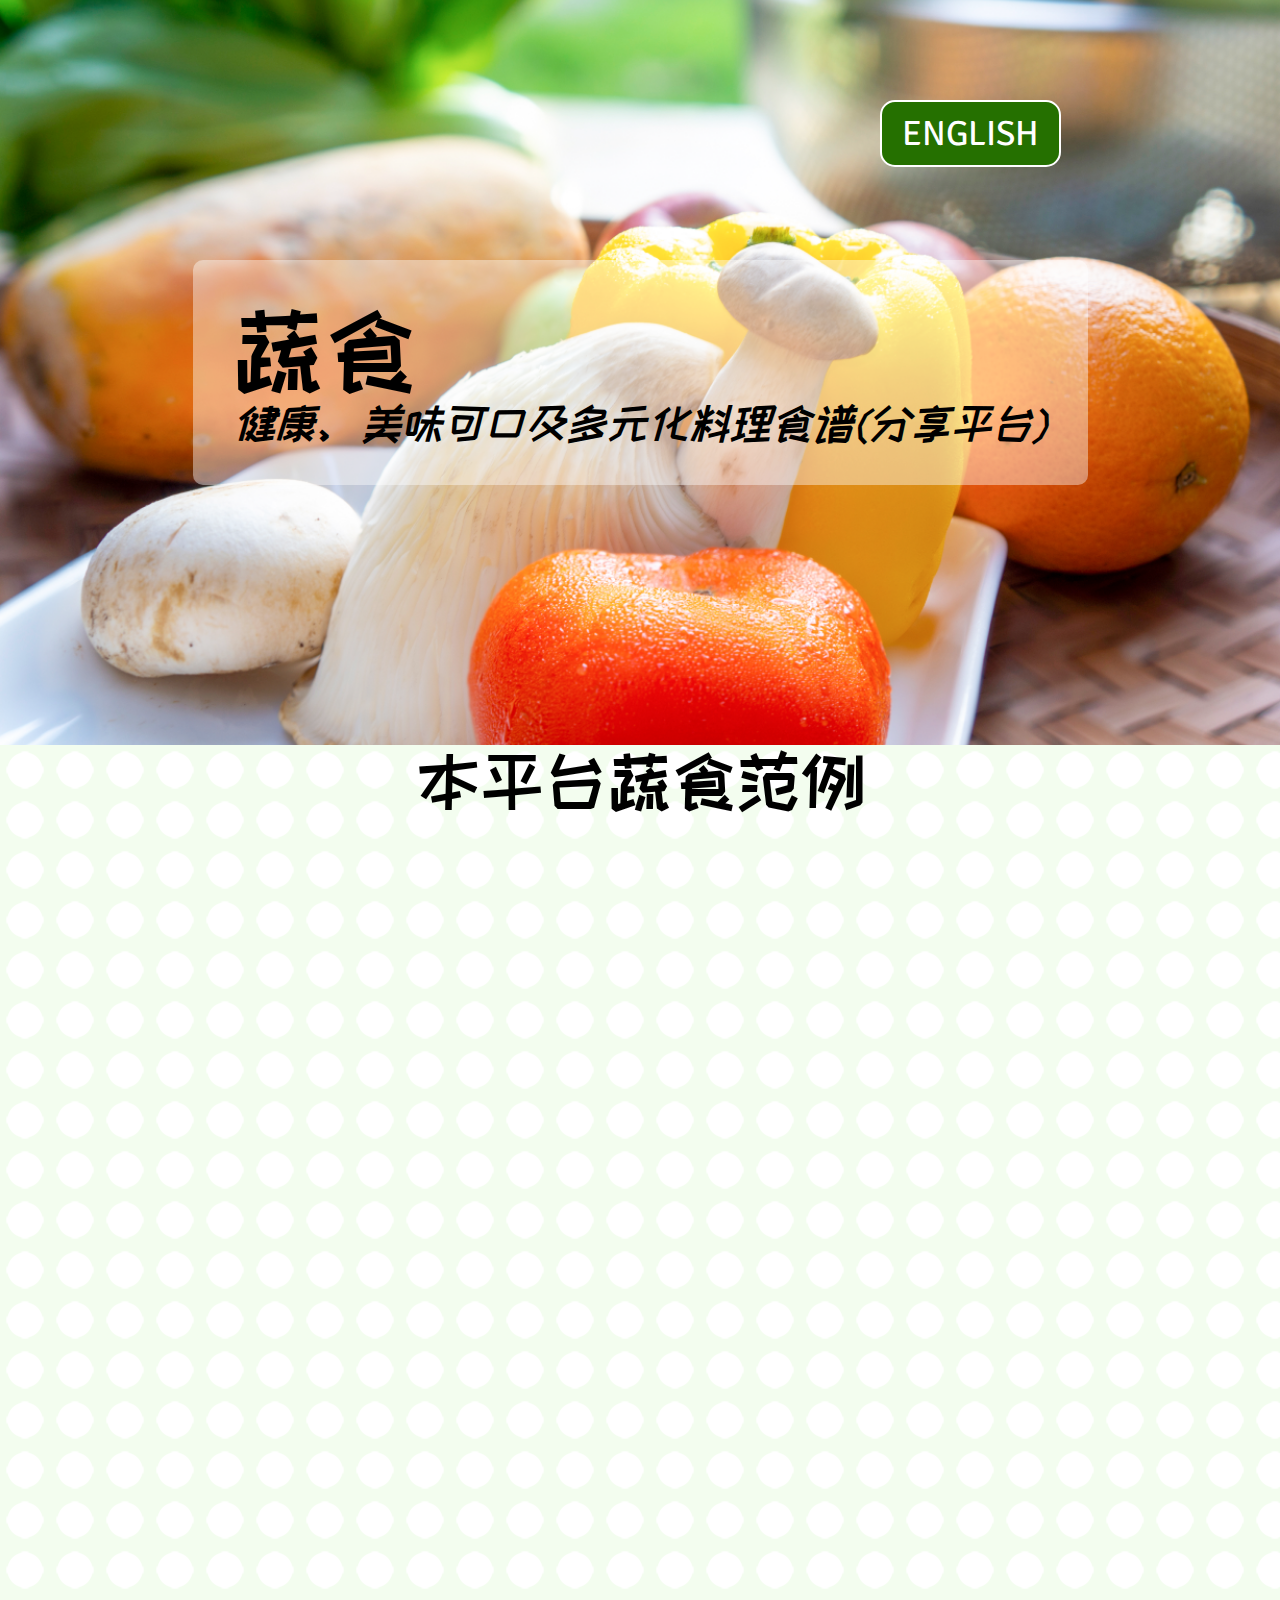
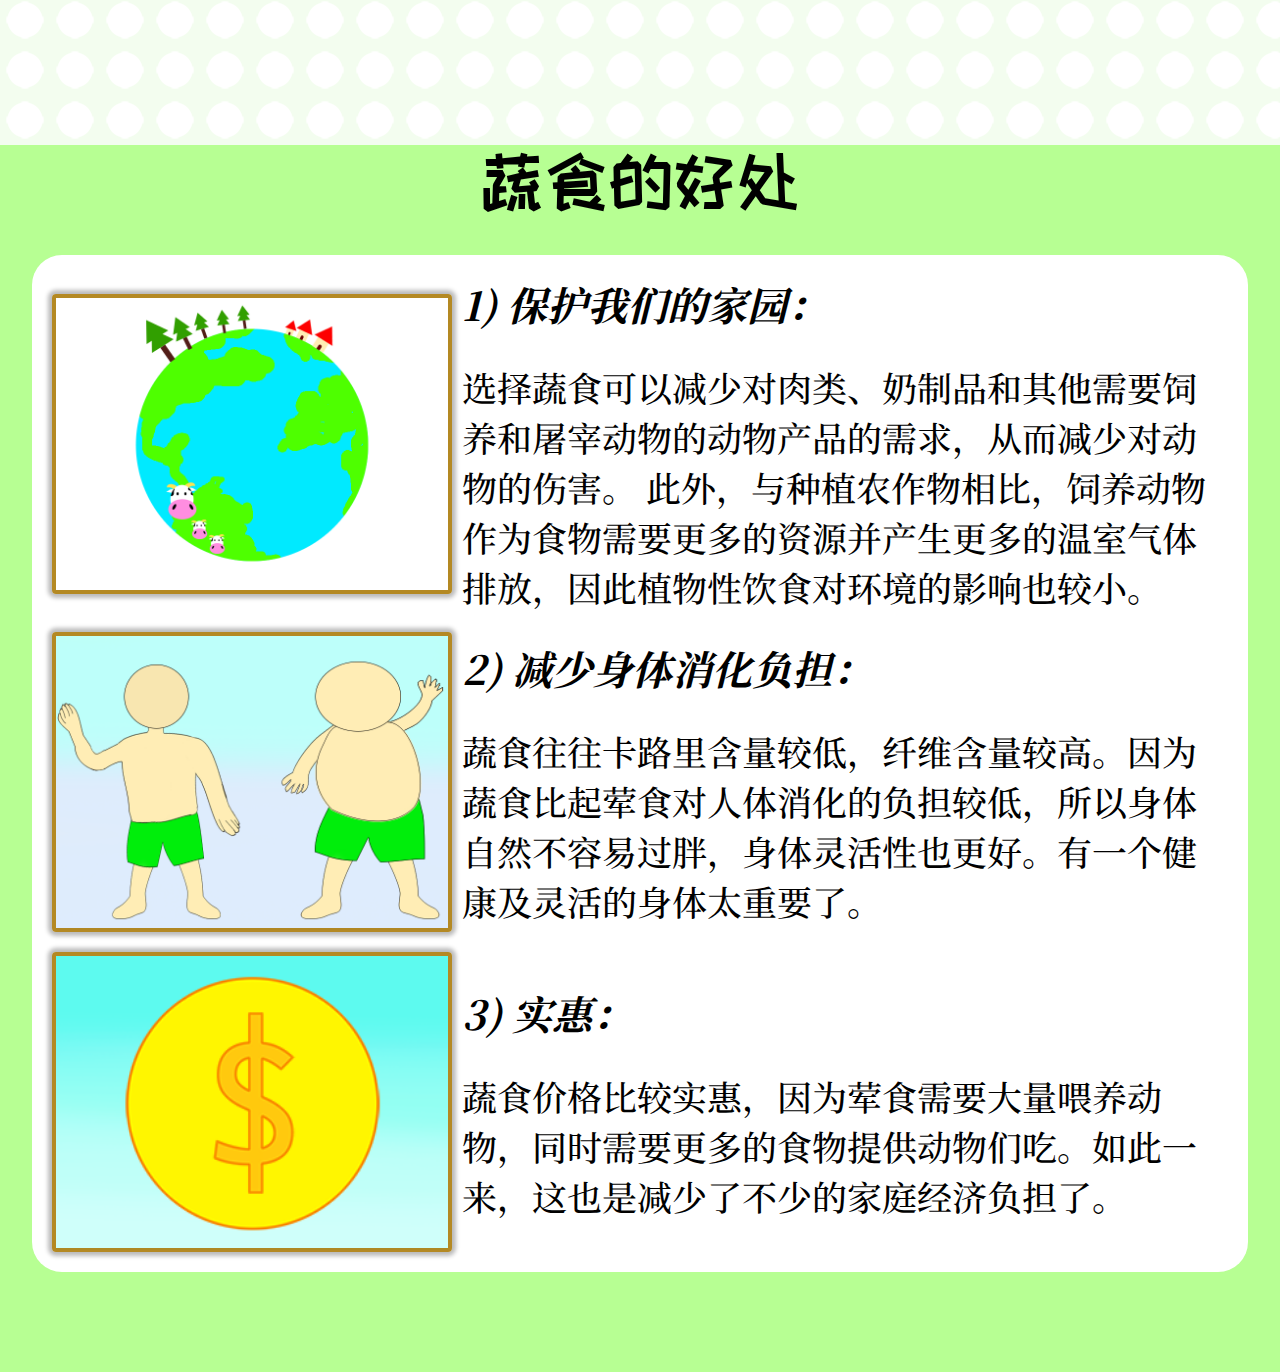
==== commit d656cfdb: "Update index.html" ====
--- a/index.html
+++ b/index.html
@@ -1,4 +1,3 @@
-<<<<<<< HEAD
 <!DOCTYPE html>
 <head>
     <meta charset="utf-8"> 
@@ -190,196 +189,3 @@
     
     </script>
     
-=======
-<!DOCTYPE html>
-<head>
-    <meta charset="utf-8"> 
-    <title>Vegshare</title>
-    <meta name="description" content="Vegshare is a website that provide a number of meatless recipes .">
-    <meta name="viewport" content="width=device-width, initial-scale=1.0">
-    <meta name="google-site-verification" content="aGFj1rAkS5GppEM7nQME4K8hvam6ZfnwNEAxC1Ze-cw" />
-    <meta name="msvalidate.01" content="109DC173E16350E43F48EC2F4B2CC106" />
-    <link rel="stylesheet" href="css/main.css">
-    
-    <link rel="preconnect" href="https://fonts.googleapis.com">
-    <link rel="preconnect" href="https://fonts.gstatic.com" crossorigin>
-    <link href="https://fonts.googleapis.com/css2?family=ZCOOL+KuaiLe&display=swap" rel="stylesheet">
-    
-    <link rel="preconnect" href="https://fonts.googleapis.com">
-    <link rel="preconnect" href="https://fonts.gstatic.com" crossorigin>
-    <link href="https://fonts.googleapis.com/css2?family=Signika+Negative:wght@500&display=swap" rel="stylesheet">
-    
-    <link rel="preconnect" href="https://fonts.googleapis.com">
-    <link rel="preconnect" href="https://fonts.gstatic.com" crossorigin>
-    <link href="https://fonts.googleapis.com/css2?family=Bad+Script&display=swap" rel="stylesheet">
-    
-    <link rel="preconnect" href="https://fonts.googleapis.com">
-    <link rel="preconnect" href="https://fonts.gstatic.com" crossorigin>
-    <link href="https://fonts.googleapis.com/css2?family=Noto+Sans+SC:wght@100&family=Noto+Serif+SC:wght@200&display=swap" rel="stylesheet">
-    
-    <link rel="preconnect" href="https://fonts.googleapis.com">
-    <link rel="preconnect" href="https://fonts.gstatic.com" crossorigin>
-    <link href="https://fonts.googleapis.com/css2?family=Roboto:ital,wght@0,100;0,300;0,400;0,500;0,700;0,900;1,100;1,300;1,400;1,500;1,700;1,900&display=swap" rel="stylesheet">
-    </head>
-    
-    <script defer src="js/header.js"></script>
-    <script defer src="js/navHeader.js"></script>
-    <script defer src="js/naviconanimation.js"></script>
-    <script defer src="js/language.js"></script>
-    <script defer src="js/stopnavheaderscrolldown.js"></script>
-    <!-- <script defer src="js/itemNavHeader.js"></script> -->
-   <body>
-    <section>
-        <div id="navHeader"></div>
-    
-    
-        
-        <div class="mandarin" id="mandarin">
-            <div class="image">
-                <div class="grid-between-btnlanguage-home-1">
-                    <div class="btnlanguge-element">
-                        <div class="btnlanguage-element-grid">
-                            <div class="left-btnlanguage"></div>
-                            <div class="position-btnlanguage">
-                                <button class="btnlanguage nav-btn-font" id="btnlanguage" onclick="changelanguage()">
-                                    ENGLISH</button>
-                            </div>
-                            <div class="right-btnlanguage"></div>
-            
-                        </div>
-                        </div>
-                <div class="home-1">
-                    <div class="home-1-box">
-                    
-                        <h1 class="t1 home-1-mandarin">蔬食</h1>
-                        <p class="home-1-p1 home-1-mandarin">健康、美味可口及多元化料理食谱(分享平台)</p>
-                        
-                                </div>
-                </div>
-    
-                </div>
-    
-    </div>
-    <div class="home-2">
-        <div class="home-2-bg">
-        <div class="home-2-bg-circle">
-        <div class="margin-title">
-            <p class="home-2-title home-1-mandarin">本平台蔬食范例</p>
-        </div>
-    </div></div></div>
-    <div class="home-3">
-        <div class="home-3-top">
-        <p class="home-3-title home-1-mandarin">蔬食的好处</p>
-        </div>
-        <div class="home-3-container">
-        <div class="home-3-arrange">
-            <div class="home-3-item">
-            <div class="home-3-image home-3-1-image"></div>
-            
-            <div class="home-3-p">
-                <p class="home-3-1 small-title-mandarin">1) 保护我们的家园：</p>
-                <p class="home-3-1 under-small-title-mandarin">选择蔬食可以减少对肉类、奶制品和其他需要饲养和屠宰动物的动物产品的需求，从而减少对动物的伤害。 此外，与种植农作物相比，饲养动物作为食物需要更多的资源并产生更多的温室气体排放，因此植物性饮食对环境的影响也较小。</p>
-            </div></div>
-        
-            <div class="home-3-item">
-                <div class="home-3-image home-3-2-image"></div>
-                
-                <div class="home-3-p">
-                    <p class="home-3-1 small-title-mandarin">2) 减少身体消化负担：</p>
-                    <p class="home-3-1 under-small-title-mandarin">蔬食往往卡路里含量较低，纤维含量较高。因为蔬食比起荤食对人体消化的负担较低，所以身体自然不容易过胖，身体灵活性也更好。有一个健康及灵活的身体太重要了。</p>
-                </div></div>
-    
-                <div class="home-3-item">
-                    <div class="home-3-image home-3-3-image"></div>
-                    
-                    <div class="home-3-p">
-                        <p class="home-3-1 small-title-mandarin">3) 实惠：</p>
-                        <p class="home-3-1 under-small-title-mandarin">蔬食价格比较实惠，因为荤食需要大量喂养动物，同时需要更多的食物提供动物们吃。如此一来，这也是减少了不少的家庭经济负担了。</p>
-                    </div></div>
-            </div>
-        </div>
-        </div>
-    
-    </div>
-    <div class="english" id="english">
-        <div class="image">
-                        <div class="grid-between-btnlanguage-home-1">
-                            <div class="btnlanguage-element-grid">
-                                <div class="left-btnlanguage"></div>
-                                <div class="position-btnlanguage">
-                                    <button class="btnlanguage nav-btn-font" id="btnlanguage" onclick="changelanguage()">中文</button>
-                                </div>
-                                <div class="right-btnlanguage"></div>
-                
-                            </div>
-        <div class="home-1">
-            <div class="home-1-box">
-            
-                <h1 class="t1 home-1-english">MEATLESS</h1>
-                <p class="home-1-p1" style="font-family: 'Bad Script', cursive; font-weight: 600; ">"Savor the flavor of compassion: Meatless Meals Shared!"</p>
-                
-                        </div>
-                        
-        </div></div>
-        
-    
-    </div>
-    <div class="home-2">
-        <div class="home-2-bg">
-        <div class="home-2-bg-circle">
-        <div class="margin-title">
-            <p class="home-2-title home-1-english">Example of meatless diet on this platform</p>
-        </div>
-    </div></div></div>
-    <div class="home-3">
-        <div class="home-3-top">
-        <p class="home-3-title home-3-title-english">The benefits of meatless diet</p>
-        </div>
-        <div class="home-3-container">
-            <div class="home-3-arrange">
-                <div class="home-3-item">
-                <div class="home-3-image home-3-1-image"></div>
-                
-                <div class="home-3-p">
-                    <p class="home-3-1 small-title-english">1) Environmental sustainability:</p>
-                    <p class="home-3-1 under-small-title-english">Choosing a meatless diet can reduce harm to animals by decreasing the demand for meat, dairy, and other animal products that require raising and slaughtering animals. In addition, raising animals for food requires more resources and generates more greenhouse gas emissions than growing crops, so a plant-based diet can also have a lower environmental impact.</p>
-                </div></div>
-            
-                <div class="home-3-item">
-                    <div class="home-3-image home-3-2-image"></div>
-                    
-                    <div class="home-3-p">
-                        <p class="home-3-1 small-title-english">2) Better weight management:</p>
-                        <p class="home-3-1 under-small-title-english">Meatless diets tend to be lower in calories and higher in fiber, which can help with healthy digestion and weight management.</p>
-                    </div></div>
-    
-                    <div class="home-3-item">
-                        <div class="home-3-image home-3-3-image"></div>
-                        
-                        <div class="home-3-p">
-                            <p class="home-3-1 small-title-english">3) More economical :</p>
-                            <p class="home-3-1 under-small-title-english">Meatless meals can be a more cost-effective way to maintain a healthy diet.</p>
-                        </div></div>
-    
-                </div>
-            </div>
-    </div>
-                    </div>
-                    
-    
-                    
-    </div>
-    </section></body>
-    <style>
-    
-    
-    
-    </style>
-    <script>
-    
-    
-    
-    
-    </script>
-    
->>>>>>> 2bb12b75af21a886ae8bb29b8a27429c5b21a2cc
--- a/css/main.css
+++ b/css/main.css
@@ -1,4 +1,3 @@
-<<<<<<< HEAD
 :root{
     font-size: 62.5%;
 }
@@ -648,654 +647,3 @@
         width: 97%;
         }
 }
-=======
-:root{
-    font-size: 62.5%;
-}
-label,
-input,
-textarea,
-button,
-select,
-a {
-    -webkit-tap-highlight-color: transparent;
-}
-*{
-padding: 0;
-margin: 0;
-text-decoration: none;
-list-style: none;
-box-sizing: border-box;
-font-family: montserrat;
-}
-
-nav{
-background: rgb(183, 255, 147);
-height: 8rem;
-width: 100%;
-align-items: center;
-display: flex;
-flex-wrap: nowrap;
-flex-direction: row;
-box-shadow: 0 12px 20px 0 rgba(0, 0, 0, 0.1);
-position: fixed;
-z-index: 9000;
-}
-.navHeader {
-    display: flex;
-}
-/*scroll bar nav to visible or hide*/
-.scroll-down  .navbar{
-    transform: translate3d(0, -150%, 0);
-}
-.scroll-up .navbar {
-    transition: transform 0.3s;
-}
-
-label.logo{
-color: rgb(0, 0, 0);
-font-size: 6rem;
-position: absolute;
-margin-left: 8rem;
-font-weight: 600;
-order: 1;
-}
-nav ul{
-position: absolute;
-right: 3rem;
-order: 2;
-
-}
-nav ul li{
-display: inline-block;
-margin: 1rem;
-}
-nav ul li a{
-color: rgb(0, 0, 0);
-font-size: 2.3rem;
-text-transform: uppercase;
-padding: .5rem 1.4rem;
-border-radius: .6rem;
-}
-.mobileHome {
-    display: block;
-}
-.nav-btn-font {
-font-family: 'Signika Negative';
-}
-.nav-btn-font-mandarin {
-font-family: 'Noto Sans SC';
-}
-a.active,a:hover{
-background-color: rgb(3, 138, 19);
-color: #ffffff;
-}
-a:hover{
-background-color: rgb(0, 199, 0);
-transition: 0.3s;
-}
-.checkbtn{
-font-size: 10rem;
-color: rgb(224, 253, 253);
-position: static;
-cursor: pointer;
-display: none;
-}
-
-#check{
-display: none;
-}
-.seperate{
-display: none;
-}
-.image {
-padding-bottom: 26rem; 
-background: url("../images/DSC03379.png");
-background-repeat: no-repeat;
-background-position: center;
-background-size: cover;
-}
-.t1{
-font-size: 10rem;
-font-weight: 500;
-color: rgb(0, 0, 0); 
-}
-.home-1-mandarin {
-font-family: 'ZCOOL KuaiLe', 'Noto Sans SC';
-}
-.home-1-english {
-font-family: 'Signika Negative', sans-serif, 'Franklin Gothic Medium', 'Arial Narrow', Arial, sans-serif;
-}
-.btnlanguage-element-grid {
-display: grid;
-width: 100%;
-height: 25rem;
-grid-template-columns: 1fr 30rem 10rem;
-grid-template-rows: 1fr 15rem;
-grid-template-areas: 
-"left-btnlanguage left-btnlanguage left-btnlanguage"
-". position-btnlanguage right-btnlanguage";
-}
-.left-btnlanguage {
-    height: 100%;
-    grid-area: left-btnlanguage;
-}
-.right-btnlanguage {
-    grid-area: right-btnlanguage;
-}
-.grid-between-btnlanguage-home-1 {
-    display: grid;
-    gap: 1rem;
-}
-.home-1 {
-height: fit-content;
-display: flex;
-justify-content: center;
-}
-.home-1-box{
-width: fit-content;
-padding: 4rem 4rem;
-background-color: rgba(255, 255, 255, 0.418);
-border-radius: 1rem;
-display: block;
-}
-.home-2{
-display: block;
-width: 100%;
-}
-.home-1-p1{
-font-size: 4.5rem;
-color: #000000;
-font-weight: 500;
-font-style: italic;
-}
-.home-2-title {
-text-align: center;
-font-size: 7rem;
-font-weight: 100;
-}
-.english{
-display: none;
-}
-.position-btnlanguage {
-    height: 100%;
-    align-items: end;
-    grid-area: position-btnlanguage;
-}
-.btnlanguage{
-font-size: 3.5rem;
-background-color: rgb(37, 112, 0);
-color: rgb(255, 255, 255);
-padding: 1rem 2rem;
-border-radius: 1.5rem;
-border-color: white;
-border-style: solid;
-transition: 0.3s;
-}
-.btnlanguage:hover{
-background-color: rgb(0, 199, 0);
-}
-.home-2-bg-circle {
-background-image: url("../images/circle.png");
-z-index: 100;
-height: 100rem;
-}
-.home-2-bg {
-background-color: rgb(243, 253, 239);
-}
-.english .home-2-p2 {
-font-size: 5rem;
-}
-.home-3 {
-background-color:rgb(183, 255, 147);
-height: fit-content;
-display: grid;
-gap: 4rem;
-position: absolute;
-width: 100%;
-justify-content: center;
-}
-.home-3-top {
-    justify-self: center;
-    margin-left: 1rem;
-    margin-right: 1rem;
-}
-.home-3-container {
-background-color: #ffffffea;
-border-radius: 3rem;
-margin-bottom: 10rem;
-width: 130rem;
-}
-.home-3-arrange {
-margin-top: 2rem;
-margin-bottom: 2rem;
-margin-left: 2rem;
-margin-right: 2rem;
-display: grid;
-gap: 2rem;
-}
-
-.home-3-title {
-font-size: 7rem;
-width: fit-content;
-text-align: center;
-}
-.home-3-title-english {
-    font-family: 'Roboto', sans-serif;
-    font-weight: 600;
-}
-.home-3-1 {
-font-size: 4rem;
-}
-.home-3-p {
-margin: 0;
-display: grid;
-gap: 3rem;
-}
-.small-title-mandarin {
-    font-family:'Noto Serif sc';
-    font-style: italic;
-    font-size: 4rem;
-    font-weight: 700;
-}
-.under-small-title-mandarin {
-    font-family: 'Noto Serif sc';
-    font-weight: 500;
-    color: #000000;
-    font-size: 3.5rem;
-}
-.small-title-english {
-    font-family:'Roboto';
-    font-style: italic;
-    font-size: 4rem;
-    font-weight: 700;
-}
-.under-small-title-english {
-    font-family: 'Roboto';
-    font-weight: 400;
-    color: #000000;
-    font-size: 3.5rem;
-}
-
-.home-3-1-image {
-background-image: url("../images/earth.png");
-}
-.home-3-2-image {
-    background-image: url("../images/obese-and-normal.png");
-}
-.home-3-3-image {
-    background-image: url("../images/economical.png");
-}
-.home-3-image {
-height: 30rem;
-background-repeat: no-repeat;
-background-size: 100%;
-width: 40rem;
-border: 0.4rem solid #a87600dc;
-box-shadow: 0 0 4px 4px rgba(0, 0, 0, 0.271);
-border-radius: 4px;
-padding: 5px;
-}
-.home-3-item {
-display: grid;
-grid-template-columns: 40rem 1fr;
-height: fit-content;
-justify-content: center;
-align-items: center;
-gap: 1rem;
-}
-
-@media (max-width: 1300px) {
-.home-3-container {
-background-color: #ffffff;
-width: 95%;
-margin-bottom: 10rem;
-justify-self: center;
-}
-}
-
-@media (min-width: 590px) and (max-width: 990px){
-nav{
-    height: 5rem;
-    justify-content: space-evenly;
-}
-label.logo{
-    font-size:5rem;
-    position: static;
-    width: max-content;
-    margin-left: 0;
-    }
-.hide{
-    display: block;
-}
-.seperate{
-display: none;
-}
-nav ul{
-position: static;
-display: flex;
-flex-direction: row;
-align-items: center;
-width: auto;
-}
-nav ul li{
-display: block;
-}
-nav ul li a{
-color: rgb(0, 0, 0);
-font-size: 2rem;
-text-transform: uppercase;
-padding: .11rem .5rem;
-border-radius: .6rem;
-}
-a.active,a:hover{
-background: rgb(228, 255, 214);
-color: #ffffff;
-border-color: #b9d7af;
-color: #ffffff;
-}
-a:hover{
-background: rgb(139, 193, 113);
-transition: 0.3s;
-border-color: #92d17b;
-color: #ffffff;
-transition: 0.1s;
-}
-nav ul li .active{
-color: rgb(0, 0, 0);
-font-size: 2.5rem;
-text-transform: uppercase;
-padding: 0.3rem .7rem;
-border-radius: 1rem;
-position: static;
-} 
-
-.checkbtn{
-display: none;
-}
-
-.image{
-padding-bottom: 8rem; 
-}
-.btnlanguage{
-font-size: 2.5rem;
-color: rgb(255, 255, 255);
-padding: 1.3rem 2.5rem;
-border-radius: 2rem;
-}
-.t1{
-font-size: 5rem;
-color: rgb(0, 0, 0);
-}
-.btnlanguage-element-grid {
-    display: grid;
-    width: 100%;
-    height: 14rem;
-    grid-template-columns: 1.5fr 25rem 0.3fr;
-    grid-template-rows: 1fr 7rem;
-    grid-template-areas: 
-    "left-btnlanguage left-btnlanguage left-btnlanguage"
-    ". position-btnlanguage right-btnlanguage";
-    }
-.grid-between-btnlanguage-home-1 {
-    gap: 1rem;
-}
-.home-1-box{
-padding: 3rem 3rem;
-border-radius: 2rem;
-}
-.home-1-p1{
-font-size: 3rem;
-color: #000000;
-}
-.home-2{
-display: block;
-}
-.home-2-title {
-    font-size: 4rem;
-    }
-.home-3-title {
-font-size: 4rem;
-}
-.home-3-1 {
-font-size: 2.5rem;
-}
-.home-3-item {
-    grid-template-columns: 25rem 1fr;
-    height: fit-content;
-    justify-content: center;
-    align-items: center;
-    gap: 1rem;
-    }
-
-.home-3-image {
-    height: 18rem;
-    width: 24rem;
-    }
-}
-
-@media (max-width: 591px){
-nav{
-height: 5.5rem;
-justify-content: space-evenly;
-}
-label.logo{
-width: max-content;
-font-size: 4.2rem;
-margin-left: 0;
-position: static;
-order: -2;
-}
-.hide{
-    display: none;
-}
-.checkbtn{
-    display: flex;
-    z-index: 2000;
-    position: static;
-    order: 2;
-}
-
-.image {
-padding-bottom: 20rem; 
-}
-.seperate {
-    width: 100%;
-    height: 100vh;
-    display: block;
-    background-color: rgba(255, 255, 255, 0.89);
-    top: 0px;
-    left: -100%;
-    position: fixed;
-    transition: all .5s;
-    z-index: 1000;
-}
-.seperate-container {
-    margin-top: 10rem;
-}
-.seperate li {
-    display: flex;
-    flex-direction: column;
-    flex-wrap: wrap;
-    justify-content: flex-start;
-    align-content: center;
-    margin: 8rem;
-}
-.seperate li a{
-    font-size: 4rem;
-    color: rgb(0, 0, 0);
-    transition: 0.01s;
-}
-.seperate li:hover{
-    background-color: #ffffff00;
-    color: #ffffff00;
-}
-.seperate li a:hover{
-    border-bottom: 5px solid rgb(0, 65, 8);
-    background-color: #ffffff00;
-}
-    nav ul li .active{
-    font-size: 2rem;
-    padding: 0.3rem 0.6rem;
-    border-radius: 1rem;
-    border-style: solid;
-    border-color: #c1e0b6;
-    background: rgb(228, 255, 214);
-    color: #000000;
-    position: static;
-    align-self: center;
-}
-a.active:hover{
-    background: rgb(156, 212, 124);
-    color: #ffffff;
-    }
-nav ul {
-    position: static;
-    order: -1;
-    width: max-content;
-    display: flex;
-    align-items: center;
-}
-nav ul li{
-display: inline-flex;
-flex: 1;
-}
-.icon-menu {
-    height: 100%;
-    order: 3;
-    align-items: center;
-}
-#check:checked ~ .seperate {
-    left: 0;
-}
-.bar1, .bar2, .bar3 {
-width: 30px;
-height: 4.5px;
-border-radius: 4.5px;
-background-color: #000000;
-transition: 0.3s; 
-}
-.navm {
-    display: grid;
-    gap: 6px;
-    height: 25.5px;
-}
-    .checkbtn-a:hover {
-        background-color: rgba(3, 138, 19, 0);
-    }
-.iconchange .bar1 {
-transform: translate(0, 10.525px) rotate(-45deg);
-}
-
-.iconchange .bar2 {
-    opacity: 0;
-}
-
-.iconchange .bar3 {
-transform: translate(0, -10.525px) rotate(45deg);
-}
-
-.btnlanguage-element-grid {
-display: grid;
-width: 100%;
-height: 16rem;
-grid-template-columns: 1fr 13.2rem 0.2fr;
-grid-template-rows: 1fr 7rem;
-grid-template-areas: 
-"left-btnlanguage left-btnlanguage left-btnlanguage"
-". position-btnlanguage right-btnlanguage";
-}
-.btnlanguage{
-font-size: 2.6rem;
-color: rgb(255, 255, 255);
-padding: 0.8rem 1.3rem;
-border-radius: 1.3rem;
-right: 5rem;
-top: 16rem;
-}
-
-.t1{
-font-size: 5rem;
-color: rgb(0, 0, 0);
-}
-.grid-between-btnlanguage-home-1 {
-    gap: 2rem;
-}
-.home-1 {
-height: fit-content;
-}
-.home-1-box{
-margin-left: 1rem;
-margin-right: 1rem;
-padding: 2rem 2rem;
-border-radius: 1rem;
-}
-.home-3-arrange {
-    margin-top: 1rem;
-    margin-bottom: 1rem;
-    margin-left: 1rem;
-    margin-right: 1rem;
-    display: grid;
-    gap: 1rem;
-    }
-.home-1-p1{
-font-size: 2.5rem;
-color: #000000;
-}
-.home-2{
-display: block;
-}
-.home-2-title {
-    font-size: 3.7rem;
-    }
-.home-2-p2 {
-font-size: 7rem;
-font-weight: 100;
-font-family: 'Noto Sans SC', sans-serif;
-}
-.home-3 {
-    background-color:rgb(183, 255, 147);
-    height: fit-content;
-    display: grid;
-    gap: 2rem;
-    position: absolute;
-    width: 100%;
-    justify-content: center;
-    }
-.home-3-title {
-font-size: 3.7rem;
-}
-.home-3-1 {
-font-size: 2.5rem;
-}
-
-.home-3-image {
-    height: 18rem;
-    background-repeat: no-repeat;
-    background-size: 100%;
-    width: 24rem;
-    grid-area: home-3-image;
-    justify-self: center;
-    }
-.home-3-p {
-    margin: 0;
-    grid-area: home-3-p;
-    gap: 1.5rem;
-    }
-.home-3-item {
-    display: grid;
-    grid-template-columns: 1fr;
-    grid-template-rows: 19.3rem 1fr;
-    justify-content: center;
-    align-items: center;
-    grid-template-areas: 
-    "home-3-image"
-    "home-3-p";
-    }
-    .home-3-container {
-        border-radius: 3rem;
-        margin-bottom: 10rem;
-        width: 97%;
-        }
-}
->>>>>>> 2bb12b75af21a886ae8bb29b8a27429c5b21a2cc
